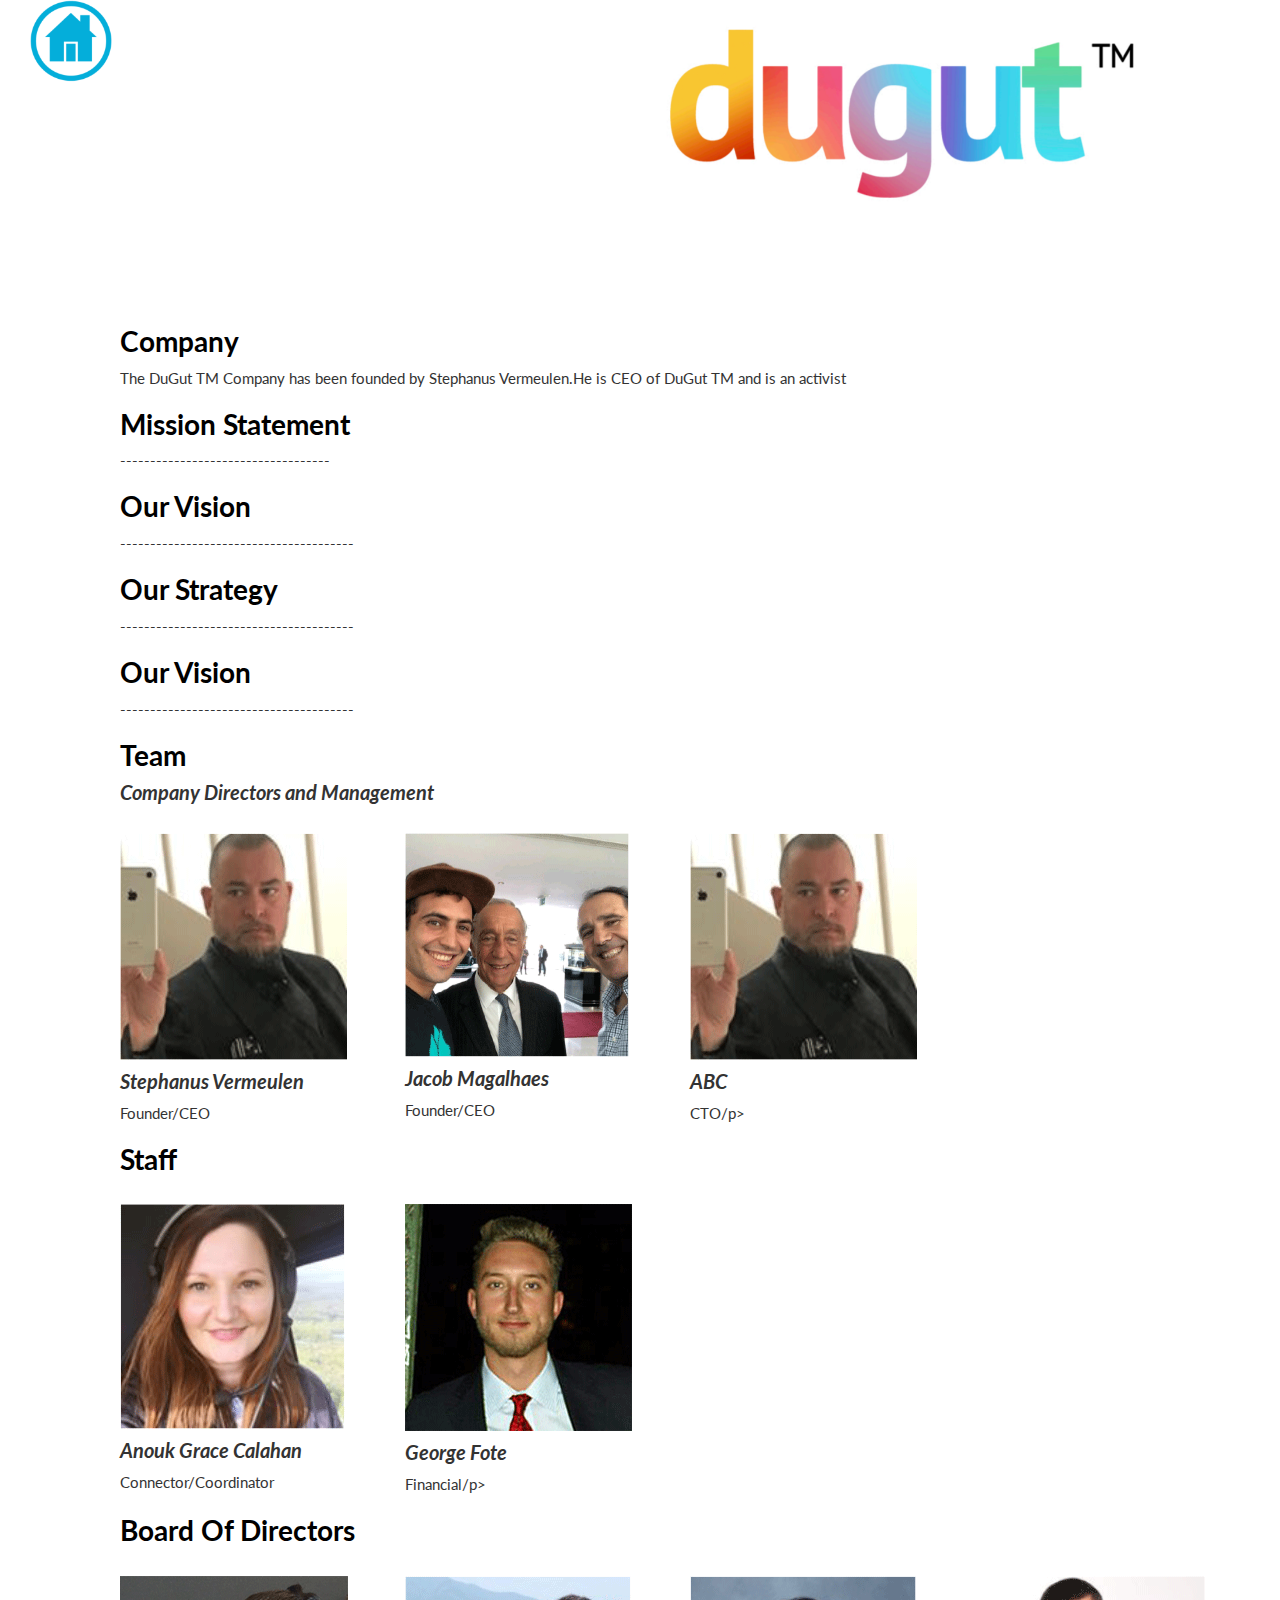
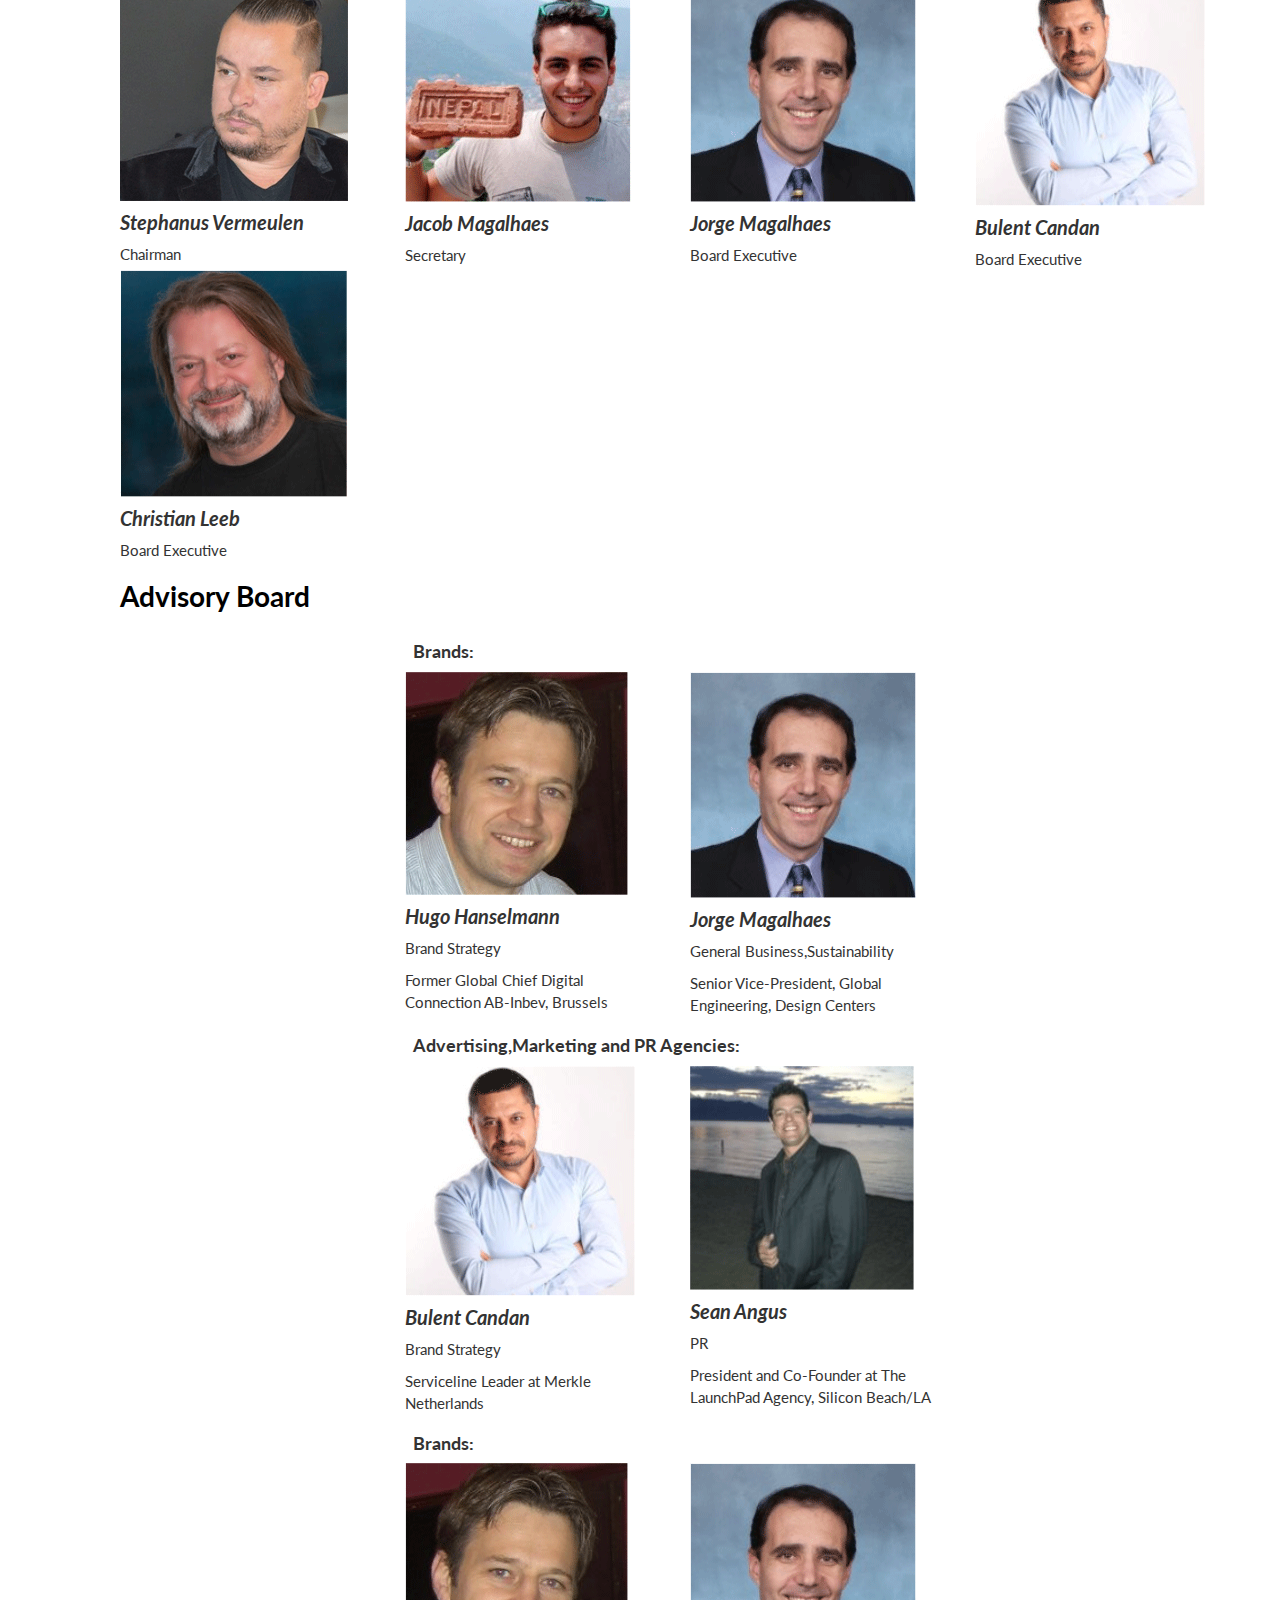
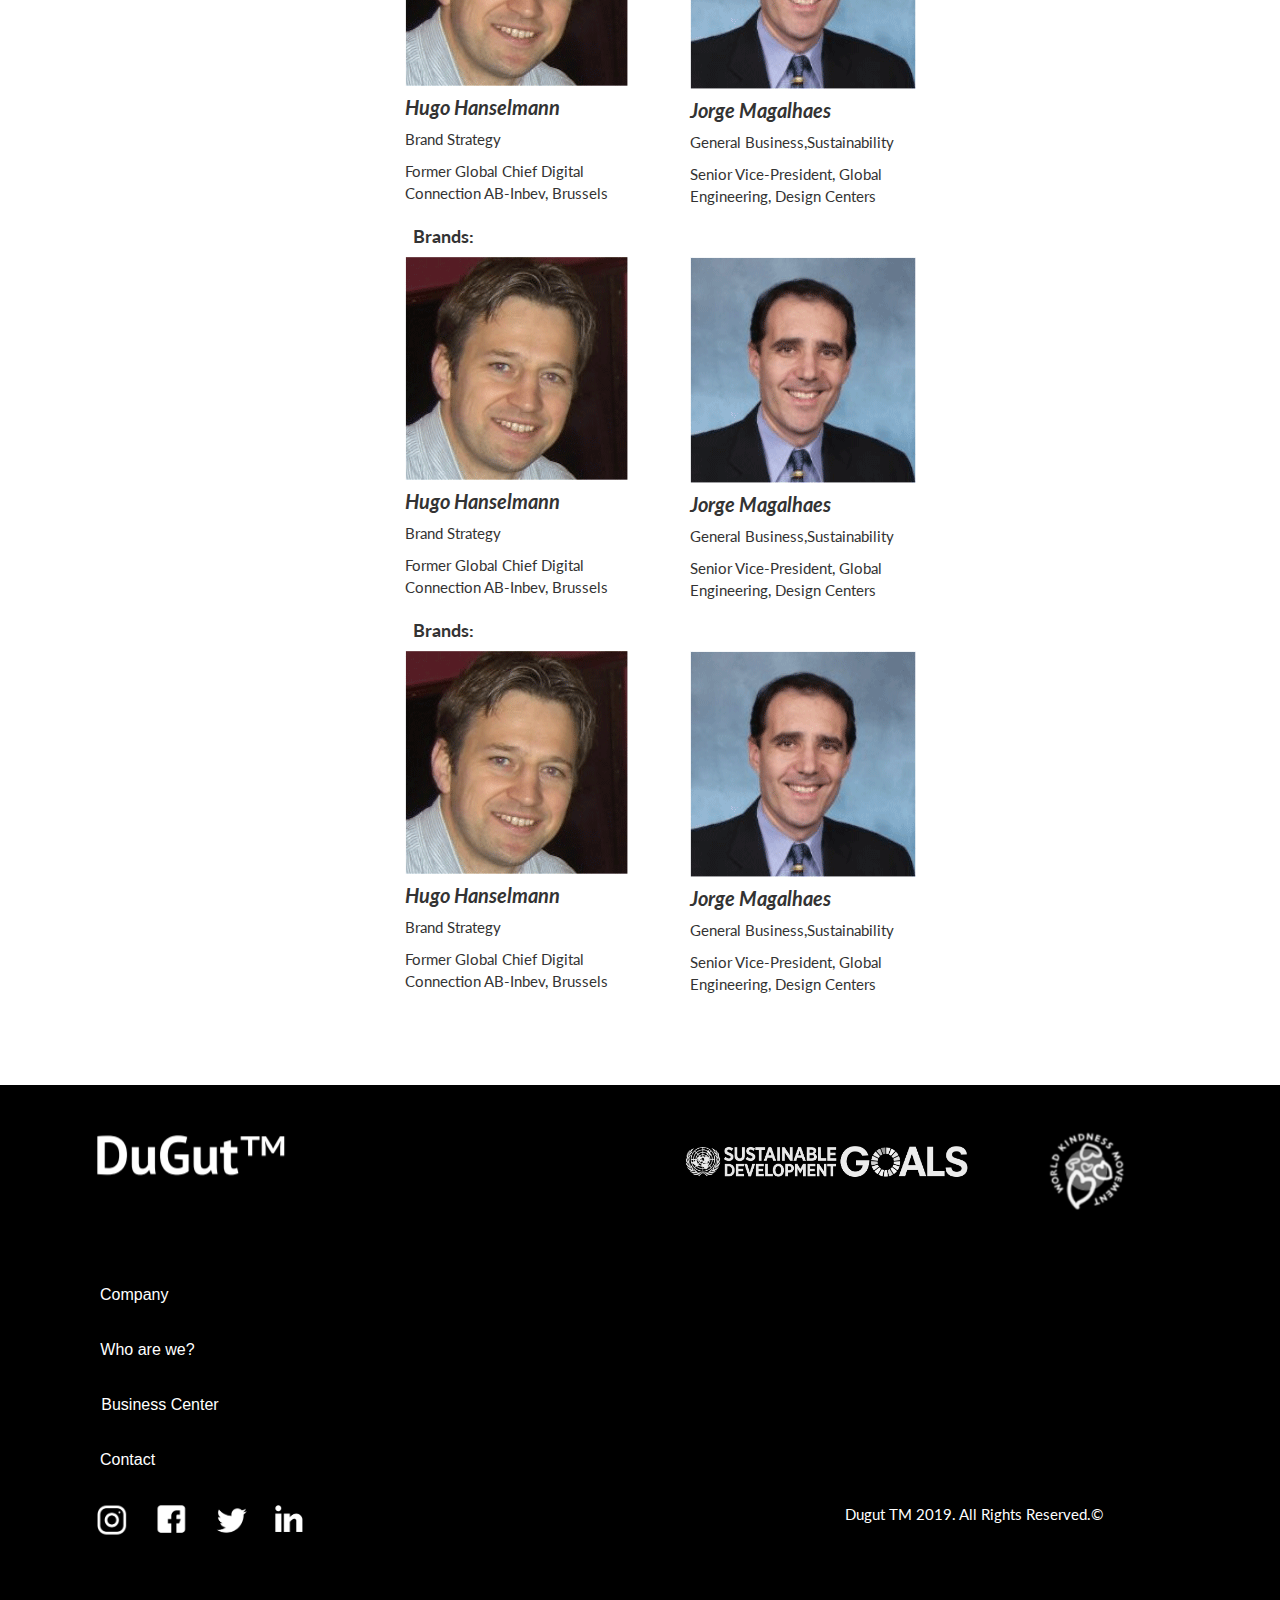
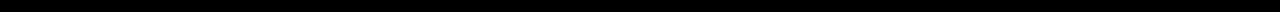
==== company.html @ 5623ac5b "company page" ====
<!DOCTYPE html>
<html lang="en">

<head>

    <meta charset="utf-8">
    <meta http-equiv="X-UA-Compatible" content="IE=edge">
    <meta name="viewport" content="width=device-width, initial-scale=1">
    <meta name="description" content="">
    <meta name="author" content="">

    <title>4 good</title>

    <!-- Bootstrap Core CSS -->
    <link href="css/bootstrap.min.css" rel="stylesheet">
    <link href="css/font-awesome.min.css" rel="stylesheet" type="text/css">

    <link href="css/material-design-iconic-font.min.css" rel="stylesheet" type="text/css">
    <link href="css/material-design-iconic-font.css" rel="stylesheet" type="text/css">

    <link href="https://fonts.googleapis.com/css?family=Lato:400,700" rel="stylesheet">

    <link href="css/humberMenu.css" rel="stylesheet" type="text/css">








</head>




<!-- ------------------header-------------->

<body>

    <header>
        <div class="container-fluid">
            <div class="col-md-3">
                <img src="images/Home button.png" class="img-responsive imgadjdownload" style=" width: 29%;
                        " alt="">

            </div>
            <div class="col-md-3"></div>
            <div class="col-md-5">

                <img src="images/LOGO copy.png" class="img-responsive" alt="">

            </div>

        </div>

    </header>
    <div class="clear"></div>
    <section id='sectiondownload'>
        <div class="container">
            <div class="col-md-12">
                <h1>Company</h1>
                <p>The DuGut TM Company has been founded by Stephanus Vermeulen.He is CEO of DuGut TM and is an activist
                </p>
                <h1>Mission Statement</h1>
                <p>-----------------------------------</p>

                <h1>Our Vision</h1>
                <p>---------------------------------------</p>
                <h1>Our Strategy</h1>
                <p>---------------------------------------</p>
                <h1>Our Vision</h1>
                <p>---------------------------------------</p>

                <h1>Team</h1>
                <h5><b>Company Directors and Management</b></h5>
                <br>
                <div class="row">
                        <div class="col-md-3">

                                <img src='images/1002_0016_Stephanus-Vermeulen.png'><br>
                                <h5><b>Stephanus Vermeulen</b></h5>
                                <p>Founder/CEO</p>
                            </div>
                            <div class="col-md-3">
            
                                <img src='images/1002_0015_Jacob-Magalhaes.png'><br>
                                <h5><b>Jacob Magalhaes</b></h5>
                                <p>Founder/CEO</p>
                            </div>
                            <div class="col-md-3">
            
                                <img src='images/1002_0016_Stephanus-Vermeulen.png'><br>
                                <h5><b>ABC</b></h5>
                                <p>CTO/p>
                            </div>
                </div>
             

<div class="clearfix"></div>
                <h1>Staff</h1>
               
                <br>
                <div class="row">

                        <div class="col-md-3">

                                <img src='images/1002_0014_Anouk-Grace-Calahan.png'><br>
                                <h5><b>Anouk Grace Calahan</b></h5>
                                <p>Connector/Coordinator</p>
                            </div>
                            <div class="col-md-3">
            
                                <img src='images/1002_0013_George-Fote.png'><br>
                                <h5><b>George Fote</b></h5>
                                <p>Financial/p>
                            </div>
                </div>
              
              

<div class="clearfix"></div>
                <h1>Board Of Directors</h1>
               
                <br>
                <div class="row">
                        <div class="col-md-3">

                                <img src='images/1002_0012_Stephanus-Vermeulen-2.png'><br>
                                <h5><b>Stephanus Vermeulen</b></h5>
                                <p>Chairman</p>
                            </div>
                            <div class="col-md-3">
            
                                <img src='images/1002_0011_Jacob-Magalhaes-2.png'><br>
                                <h5><b>Jacob Magalhaes</b></h5>
                                <p>Secretary</p>
                            </div>
                            <div class="col-md-3">
            
                                    <img src='images/1002_0010_Jorge-Magalhaes.png'><br>
                                    <h5><b>Jorge Magalhaes</b></h5>
                                    <p>Board Executive</p>
                                </div>
                                <div class="col-md-3">
            
                                        <img src='images/1002_0009_Bulent-Candan.png'><br>
                                        <h5><b>Bulent Candan</b></h5>
                                        <p>Board Executive</p>
                                    </div>
                                    <div class="col-md-3">
            
                                            <img src='images/1002_0008_Christian-Leeb.png'><br>
                                            <h5><b>Christian Leeb</b></h5>
                                            <p>Board Executive</p>
                                        </div>
                                       
                </div>
               
                <div class="clearfix"></div>

           <h1>Advisory Board</h1>
           <div class="row">
                <h3 class="advisoryH3"><b>Brands:</b></h3>
                <div class="col-md-3"></div>
                
                <div class="col-md-3">
                        
                    <img src='images/1002_0007_Hugo-Hanselmann.png'>
                    <h5><b>Hugo Hanselmann</b></h5>
                    <p>Brand Strategy</p>
                    <p>Former Global Chief
                        Digital Connection
                        AB-Inbev, Brussels
                    </p>
                </div> 
                <div class="col-md-3">
                    
                    <img src='images/1002_0010_Jorge-Magalhaes.png'>
                    <h5><b>Jorge Magalhaes</b></h5>
                    <p>General Business,Sustainability</p>
                    <p>Senior Vice-President,
                        Global Engineering,
                        Design Centers
                    </p>
                </div>
           </div>
           <div class="clearfix"></div>

           <div class="row">
                <h3 class="advisoryH3"><b>Advertising,Marketing and PR Agencies:</b></h3>
                <div class="col-md-3"></div>
                
                <div class="col-md-3">
                        
                    <img src='images/1002_0009_Bulent-Candan.png'>
                    <h5><b>Bulent Candan</b></h5>
                    <p>Brand Strategy</p>
                    <p>Serviceline Leader
                        at Merkle Netherlands
                    </p>
                </div> 
                <div class="col-md-3">
                    
                    <img src='images/1002_0006_Sean-Angus.png'>
                    <h5><b>Sean Angus</b></h5>
                    <p>PR</p>
                    <p>President and Co-Founder at The
                        LaunchPad Agency,
                        Silicon Beach/LA
                    </p>
                </div>
           </div>
           <div class="clearfix"></div>

           <div class="row">
                <h3 class="advisoryH3"><b>Brands:</b></h3>
                <div class="col-md-3"></div>
                
                <div class="col-md-3">
                        
                    <img src='images/1002_0007_Hugo-Hanselmann.png'>
                    <h5><b>Hugo Hanselmann</b></h5>
                    <p>Brand Strategy</p>
                    <p>Former Global Chief
                        Digital Connection
                        AB-Inbev, Brussels
                    </p>
                </div> 
                <div class="col-md-3">
                    
                    <img src='images/1002_0010_Jorge-Magalhaes.png'>
                    <h5><b>Jorge Magalhaes</b></h5>
                    <p>General Business,Sustainability</p>
                    <p>Senior Vice-President,
                        Global Engineering,
                        Design Centers
                    </p>
                </div>
           </div>
           <div class="clearfix"></div>

           <div class="row">
                <h3 class="advisoryH3"><b>Brands:</b></h3>
                <div class="col-md-3"></div>
                
                <div class="col-md-3">
                        
                    <img src='images/1002_0007_Hugo-Hanselmann.png'>
                    <h5><b>Hugo Hanselmann</b></h5>
                    <p>Brand Strategy</p>
                    <p>Former Global Chief
                        Digital Connection
                        AB-Inbev, Brussels
                    </p>
                </div> 
                <div class="col-md-3">
                    
                    <img src='images/1002_0010_Jorge-Magalhaes.png'>
                    <h5><b>Jorge Magalhaes</b></h5>
                    <p>General Business,Sustainability</p>
                    <p>Senior Vice-President,
                        Global Engineering,
                        Design Centers
                    </p>
                </div>
           </div>
           <div class="clearfix"></div>

           <div class="row">
                <h3 class="advisoryH3"><b>Brands:</b></h3>
                <div class="col-md-3"></div>
                
                <div class="col-md-3">
                        
                    <img src='images/1002_0007_Hugo-Hanselmann.png'>
                    <h5><b>Hugo Hanselmann</b></h5>
                    <p>Brand Strategy</p>
                    <p>Former Global Chief
                        Digital Connection
                        AB-Inbev, Brussels
                    </p>
                </div> 
                <div class="col-md-3">
                    
                    <img src='images/1002_0010_Jorge-Magalhaes.png'>
                    <h5><b>Jorge Magalhaes</b></h5>
                    <p>General Business,Sustainability</p>
                    <p>Senior Vice-President,
                        Global Engineering,
                        Design Centers
                    </p>
                </div>
           </div>
            </div>


        </div>

    </section>


    <footer class="footer">
        <div class="container">
            <div class='col-md-6'><img id="img" src="images/footerlogo.PNG" class="img-responsive" alt=""></div>
            <div class="col-md-4">
                <div class="social-media">
                    <a id="a" href="https://www.un.org/sustainabledevelopment/sustainable-development-goals/" title=""
                        target="_blank">
                        <img id="img" src="images/UN LOGO.png" class="img-responsive center-block" alt="">
                    </a>

                </div>
            </div>
            <div class='col-md-2'>
                <div class="social-media" style="    width: 74%;">
                    <a id="a" href="https://worldkindnessusa.org/" title="" target="_blank">

                        <img id="img" src="images/smallunlogo.PNG" class="img-responsive center-block" alt="">
                    </a>
                </div>

            </div>


        </div>
        <div class="container" style="padding-top: 53px;">
            <div class="col-md-6">
                <div class="social-media" style="padding-right: 57%;">
                    <!-- Footer Links -->
                    <div class="container-fluid text-center text-md-left">

                        <!-- Grid row -->
                        <div class="row">

                            <!-- Grid column -->


                            <!-- Grid column -->
                            <div class="col-md-3 mb-md-0 mb-3">

                                <!-- Links -->

                                <ul class="list-unstyled">
                                    <li>
                                        <a href="company.html">Company</a>
                                    </li>
                                    <li>
                                        <a href="team" style="width: 95px;">Who are we?</a>
                                    </li>
                                    <li>
                                        <a href="buisnesscenter" style="width: 120px;
            ">Business Center</a>
                                    </li>
                                    <li>
                                        <a href="contact">Contact</a>
                                    </li>
                                </ul>

                            </div>
                            <!-- Grid column -->

                            <!-- Grid column -->

                            <!-- Grid column -->

                        </div>
                        <!-- Grid row -->

                    </div>
                    <!-- Footer Links -->

                    <ul class="list-inline center-block text-center">

                        <li>
                            <a id="a" href="https://www.instagram.com/dugutapp/" title="" target="_blank">
                                <img id="img" src="images/Instagram.png" class="img-responsive center-block" alt="">
                            </a>
                        </li>
                        <li>
                            <a id="a" href="https://www.facebook.com/du.gut.100" title="" target="_blank">
                                <img id="img" src="images/Facebook.png" class="img-responsive center-block" alt="">
                            </a>
                        </li>
                        <li>
                            <a id="a" href="#" title="" target="_blank">
                                <img id="img" src="images/Twitter.png" class="img-responsive center-block" alt="">
                            </a>
                        </li>
                        <li>
                            <a id="a" href="#" title="" target="_blank">
                                <img id="img" src="images/Linked In.png" class="img-responsive center-block" alt="">
                            </a>
                        </li>

                    </ul>
                </div>
            </div>
            <div class="col-md-2"></div>
            <div class="col-md-4">
                <div style="padding-right: 6%;padding-top: 231px;">
                    <p>Dugut TM 2019. All Rights Reserved.©</p>

                </div>

            </div>
        </div>

    </footer>
</body>


</html>
---- css/material-design-iconic-font.min.css ----
@font-face{font-family:Material-Design-Iconic-Font;src:url(../fonts/Material-Design-Iconic-Font.woff2?v=2.2.0) format('woff2'),url(../fonts/Material-Design-Iconic-Font.woff?v=2.2.0) format('woff'),url(../fonts/Material-Design-Iconic-Font.ttf?v=2.2.0) format('truetype')}.zmdi{display:inline-block;font:normal normal normal 14px/1 'Material-Design-Iconic-Font';font-size:inherit;text-rendering:auto;-webkit-font-smoothing:antialiased;-moz-osx-font-smoothing:grayscale}.zmdi-hc-lg{font-size:1.33333333em;line-height:.75em;vertical-align:-15%}.zmdi-hc-2x{font-size:2em}.zmdi-hc-3x{font-size:3em}.zmdi-hc-4x{font-size:4em}.zmdi-hc-5x{font-size:5em}.zmdi-hc-fw{width:1.28571429em;text-align:center}.zmdi-hc-ul{padding-left:0;margin-left:2.14285714em;list-style-type:none}.zmdi-hc-ul>li{position:relative}.zmdi-hc-li{position:absolute;left:-2.14285714em;width:2.14285714em;top:.14285714em;text-align:center}.zmdi-hc-li.zmdi-hc-lg{left:-1.85714286em}.zmdi-hc-border{padding:.1em .25em;border:solid .1em #9e9e9e;border-radius:2px}.zmdi-hc-border-circle{padding:.1em .25em;border:solid .1em #9e9e9e;border-radius:50%}.zmdi.pull-left{float:left;margin-right:.15em}.zmdi.pull-right{float:right;margin-left:.15em}.zmdi-hc-spin{-webkit-animation:zmdi-spin 1.5s infinite linear;animation:zmdi-spin 1.5s infinite linear}.zmdi-hc-spin-reverse{-webkit-animation:zmdi-spin-reverse 1.5s infinite linear;animation:zmdi-spin-reverse 1.5s infinite linear}@-webkit-keyframes zmdi-spin{0%{-webkit-transform:rotate(0deg);transform:rotate(0deg)}100%{-webkit-transform:rotate(359deg);transform:rotate(359deg)}}@keyframes zmdi-spin{0%{-webkit-transform:rotate(0deg);transform:rotate(0deg)}100%{-webkit-transform:rotate(359deg);transform:rotate(359deg)}}@-webkit-keyframes zmdi-spin-reverse{0%{-webkit-transform:rotate(0deg);transform:rotate(0deg)}100%{-webkit-transform:rotate(-359deg);transform:rotate(-359deg)}}@keyframes zmdi-spin-reverse{0%{-webkit-transform:rotate(0deg);transform:rotate(0deg)}100%{-webkit-transform:rotate(-359deg);transform:rotate(-359deg)}}.zmdi-hc-rotate-90{-webkit-transform:rotate(90deg);-ms-transform:rotate(90deg);transform:rotate(90deg)}.zmdi-hc-rotate-180{-webkit-transform:rotate(180deg);-ms-transform:rotate(180deg);transform:rotate(180deg)}.zmdi-hc-rotate-270{-webkit-transform:rotate(270deg);-ms-transform:rotate(270deg);transform:rotate(270deg)}.zmdi-hc-flip-horizontal{-webkit-transform:scale(-1,1);-ms-transform:scale(-1,1);transform:scale(-1,1)}.zmdi-hc-flip-vertical{-webkit-transform:scale(1,-1);-ms-transform:scale(1,-1);transform:scale(1,-1)}.zmdi-hc-stack{position:relative;display:inline-block;width:2em;height:2em;line-height:2em;vertical-align:middle}.zmdi-hc-stack-1x,.zmdi-hc-stack-2x{position:absolute;left:0;width:100%;text-align:center}.zmdi-hc-stack-1x{line-height:inherit}.zmdi-hc-stack-2x{font-size:2em}.zmdi-hc-inverse{color:#fff}.zmdi-3d-rotation:before{content:'\f101'}.zmdi-airplane-off:before{content:'\f102'}.zmdi-airplane:before{content:'\f103'}.zmdi-album:before{content:'\f104'}.zmdi-archive:before{content:'\f105'}.zmdi-assignment-account:before{content:'\f106'}.zmdi-assignment-alert:before{content:'\f107'}.zmdi-assignment-check:before{content:'\f108'}.zmdi-assignment-o:before{content:'\f109'}.zmdi-assignment-return:before{content:'\f10a'}.zmdi-assignment-returned:before{content:'\f10b'}.zmdi-assignment:before{content:'\f10c'}.zmdi-attachment-alt:before{content:'\f10d'}.zmdi-attachment:before{content:'\f10e'}.zmdi-audio:before{content:'\f10f'}.zmdi-badge-check:before{content:'\f110'}.zmdi-balance-wallet:before{content:'\f111'}.zmdi-balance:before{content:'\f112'}.zmdi-battery-alert:before{content:'\f113'}.zmdi-battery-flash:before{content:'\f114'}.zmdi-battery-unknown:before{content:'\f115'}.zmdi-battery:before{content:'\f116'}.zmdi-bike:before{content:'\f117'}.zmdi-block-alt:before{content:'\f118'}.zmdi-block:before{content:'\f119'}.zmdi-boat:before{content:'\f11a'}.zmdi-book-image:before{content:'\f11b'}.zmdi-book:before{content:'\f11c'}.zmdi-bookmark-outline:before{content:'\f11d'}.zmdi-bookmark:before{content:'\f11e'}.zmdi-brush:before{content:'\f11f'}.zmdi-bug:before{content:'\f120'}.zmdi-bus:before{content:'\f121'}.zmdi-cake:before{content:'\f122'}.zmdi-car-taxi:before{content:'\f123'}.zmdi-car-wash:before{content:'\f124'}.zmdi-car:before{content:'\f125'}.zmdi-card-giftcard:before{content:'\f126'}.zmdi-card-membership:before{content:'\f127'}.zmdi-card-travel:before{content:'\f128'}.zmdi-card:before{content:'\f129'}.zmdi-case-check:before{content:'\f12a'}.zmdi-case-download:before{content:'\f12b'}.zmdi-case-play:before{content:'\f12c'}.zmdi-case:before{content:'\f12d'}.zmdi-cast-connected:before{content:'\f12e'}.zmdi-cast:before{content:'\f12f'}.zmdi-chart-donut:before{content:'\f130'}.zmdi-chart:before{content:'\f131'}.zmdi-city-alt:before{content:'\f132'}.zmdi-city:before{content:'\f133'}.zmdi-close-circle-o:before{content:'\f134'}.zmdi-close-circle:before{content:'\f135'}.zmdi-close:before{content:'\f136'}.zmdi-cocktail:before{content:'\f137'}.zmdi-code-setting:before{content:'\f138'}.zmdi-code-smartphone:before{content:'\f139'}.zmdi-code:before{content:'\f13a'}.zmdi-coffee:before{content:'\f13b'}.zmdi-collection-bookmark:before{content:'\f13c'}.zmdi-collection-case-play:before{content:'\f13d'}.zmdi-collection-folder-image:before{content:'\f13e'}.zmdi-collection-image-o:before{content:'\f13f'}.zmdi-collection-image:before{content:'\f140'}.zmdi-collection-item-1:before{content:'\f141'}.zmdi-collection-item-2:before{content:'\f142'}.zmdi-collection-item-3:before{content:'\f143'}.zmdi-collection-item-4:before{content:'\f144'}.zmdi-collection-item-5:before{content:'\f145'}.zmdi-collection-item-6:before{content:'\f146'}.zmdi-collection-item-7:before{content:'\f147'}.zmdi-collection-item-8:before{content:'\f148'}.zmdi-collection-item-9-plus:before{content:'\f149'}.zmdi-collection-item-9:before{content:'\f14a'}.zmdi-collection-item:before{content:'\f14b'}.zmdi-collection-music:before{content:'\f14c'}.zmdi-collection-pdf:before{content:'\f14d'}.zmdi-collection-plus:before{content:'\f14e'}.zmdi-collection-speaker:before{content:'\f14f'}.zmdi-collection-text:before{content:'\f150'}.zmdi-collection-video:before{content:'\f151'}.zmdi-compass:before{content:'\f152'}.zmdi-cutlery:before{content:'\f153'}.zmdi-delete:before{content:'\f154'}.zmdi-dialpad:before{content:'\f155'}.zmdi-dns:before{content:'\f156'}.zmdi-drink:before{content:'\f157'}.zmdi-edit:before{content:'\f158'}.zmdi-email-open:before{content:'\f159'}.zmdi-email:before{content:'\f15a'}.zmdi-eye-off:before{content:'\f15b'}.zmdi-eye:before{content:'\f15c'}.zmdi-eyedropper:before{content:'\f15d'}.zmdi-favorite-outline:before{content:'\f15e'}.zmdi-favorite:before{content:'\f15f'}.zmdi-filter-list:before{content:'\f160'}.zmdi-fire:before{content:'\f161'}.zmdi-flag:before{content:'\f162'}.zmdi-flare:before{content:'\f163'}.zmdi-flash-auto:before{content:'\f164'}.zmdi-flash-off:before{content:'\f165'}.zmdi-flash:before{content:'\f166'}.zmdi-flip:before{content:'\f167'}.zmdi-flower-alt:before{content:'\f168'}.zmdi-flower:before{content:'\f169'}.zmdi-font:before{content:'\f16a'}.zmdi-fullscreen-alt:before{content:'\f16b'}.zmdi-fullscreen-exit:before{content:'\f16c'}.zmdi-fullscreen:before{content:'\f16d'}.zmdi-functions:before{content:'\f16e'}.zmdi-gas-station:before{content:'\f16f'}.zmdi-gesture:before{content:'\f170'}.zmdi-globe-alt:before{content:'\f171'}.zmdi-globe-lock:before{content:'\f172'}.zmdi-globe:before{content:'\f173'}.zmdi-graduation-cap:before{content:'\f174'}.zmdi-home:before{content:'\f175'}.zmdi-hospital-alt:before{content:'\f176'}.zmdi-hospital:before{content:'\f177'}.zmdi-hotel:before{content:'\f178'}.zmdi-hourglass-alt:before{content:'\f179'}.zmdi-hourglass-outline:before{content:'\f17a'}.zmdi-hourglass:before{content:'\f17b'}.zmdi-http:before{content:'\f17c'}.zmdi-image-alt:before{content:'\f17d'}.zmdi-image-o:before{content:'\f17e'}.zmdi-image:before{content:'\f17f'}.zmdi-inbox:before{content:'\f180'}.zmdi-invert-colors-off:before{content:'\f181'}.zmdi-invert-colors:before{content:'\f182'}.zmdi-key:before{content:'\f183'}.zmdi-label-alt-outline:before{content:'\f184'}.zmdi-label-alt:before{content:'\f185'}.zmdi-label-heart:before{content:'\f186'}.zmdi-label:before{content:'\f187'}.zmdi-labels:before{content:'\f188'}.zmdi-lamp:before{content:'\f189'}.zmdi-landscape:before{content:'\f18a'}.zmdi-layers-off:before{content:'\f18b'}.zmdi-layers:before{content:'\f18c'}.zmdi-library:before{content:'\f18d'}.zmdi-link:before{content:'\f18e'}.zmdi-lock-open:before{content:'\f18f'}.zmdi-lock-outline:before{content:'\f190'}.zmdi-lock:before{content:'\f191'}.zmdi-mail-reply-all:before{content:'\f192'}.zmdi-mail-reply:before{content:'\f193'}.zmdi-mail-send:before{content:'\f194'}.zmdi-mall:before{content:'\f195'}.zmdi-map:before{content:'\f196'}.zmdi-menu:before{content:'\f197'}.zmdi-money-box:before{content:'\f198'}.zmdi-money-off:before{content:'\f199'}.zmdi-money:before{content:'\f19a'}.zmdi-more-vert:before{content:'\f19b'}.zmdi-more:before{content:'\f19c'}.zmdi-movie-alt:before{content:'\f19d'}.zmdi-movie:before{content:'\f19e'}.zmdi-nature-people:before{content:'\f19f'}.zmdi-nature:before{content:'\f1a0'}.zmdi-navigation:before{content:'\f1a1'}.zmdi-open-in-browser:before{content:'\f1a2'}.zmdi-open-in-new:before{content:'\f1a3'}.zmdi-palette:before{content:'\f1a4'}.zmdi-parking:before{content:'\f1a5'}.zmdi-pin-account:before{content:'\f1a6'}.zmdi-pin-assistant:before{content:'\f1a7'}.zmdi-pin-drop:before{content:'\f1a8'}.zmdi-pin-help:before{content:'\f1a9'}.zmdi-pin-off:before{content:'\f1aa'}.zmdi-pin:before{content:'\f1ab'}.zmdi-pizza:before{content:'\f1ac'}.zmdi-plaster:before{content:'\f1ad'}.zmdi-power-setting:before{content:'\f1ae'}.zmdi-power:before{content:'\f1af'}.zmdi-print:before{content:'\f1b0'}.zmdi-puzzle-piece:before{content:'\f1b1'}.zmdi-quote:before{content:'\f1b2'}.zmdi-railway:before{content:'\f1b3'}.zmdi-receipt:before{content:'\f1b4'}.zmdi-refresh-alt:before{content:'\f1b5'}.zmdi-refresh-sync-alert:before{content:'\f1b6'}.zmdi-refresh-sync-off:before{content:'\f1b7'}.zmdi-refresh-sync:before{content:'\f1b8'}.zmdi-refresh:before{content:'\f1b9'}.zmdi-roller:before{content:'\f1ba'}.zmdi-ruler:before{content:'\f1bb'}.zmdi-scissors:before{content:'\f1bc'}.zmdi-screen-rotation-lock:before{content:'\f1bd'}.zmdi-screen-rotation:before{content:'\f1be'}.zmdi-search-for:before{content:'\f1bf'}.zmdi-search-in-file:before{content:'\f1c0'}.zmdi-search-in-page:before{content:'\f1c1'}.zmdi-search-replace:before{content:'\f1c2'}.zmdi-search:before{content:'\f1c3'}.zmdi-seat:before{content:'\f1c4'}.zmdi-settings-square:before{content:'\f1c5'}.zmdi-settings:before{content:'\f1c6'}.zmdi-shield-check:before{content:'\f1c7'}.zmdi-shield-security:before{content:'\f1c8'}.zmdi-shopping-basket:before{content:'\f1c9'}.zmdi-shopping-cart-plus:before{content:'\f1ca'}.zmdi-shopping-cart:before{content:'\f1cb'}.zmdi-sign-in:before{content:'\f1cc'}.zmdi-sort-amount-asc:before{content:'\f1cd'}.zmdi-sort-amount-desc:before{content:'\f1ce'}.zmdi-sort-asc:before{content:'\f1cf'}.zmdi-sort-desc:before{content:'\f1d0'}.zmdi-spellcheck:before{content:'\f1d1'}.zmdi-storage:before{content:'\f1d2'}.zmdi-store-24:before{content:'\f1d3'}.zmdi-store:before{content:'\f1d4'}.zmdi-subway:before{content:'\f1d5'}.zmdi-sun:before{content:'\f1d6'}.zmdi-tab-unselected:before{content:'\f1d7'}.zmdi-tab:before{content:'\f1d8'}.zmdi-tag-close:before{content:'\f1d9'}.zmdi-tag-more:before{content:'\f1da'}.zmdi-tag:before{content:'\f1db'}.zmdi-thumb-down:before{content:'\f1dc'}.zmdi-thumb-up-down:before{content:'\f1dd'}.zmdi-thumb-up:before{content:'\f1de'}.zmdi-ticket-star:before{content:'\f1df'}.zmdi-toll:before{content:'\f1e0'}.zmdi-toys:before{content:'\f1e1'}.zmdi-traffic:before{content:'\f1e2'}.zmdi-translate:before{content:'\f1e3'}.zmdi-triangle-down:before{content:'\f1e4'}.zmdi-triangle-up:before{content:'\f1e5'}.zmdi-truck:before{content:'\f1e6'}.zmdi-turning-sign:before{content:'\f1e7'}.zmdi-wallpaper:before{content:'\f1e8'}.zmdi-washing-machine:before{content:'\f1e9'}.zmdi-window-maximize:before{content:'\f1ea'}.zmdi-window-minimize:before{content:'\f1eb'}.zmdi-window-restore:before{content:'\f1ec'}.zmdi-wrench:before{content:'\f1ed'}.zmdi-zoom-in:before{content:'\f1ee'}.zmdi-zoom-out:before{content:'\f1ef'}.zmdi-alert-circle-o:before{content:'\f1f0'}.zmdi-alert-circle:before{content:'\f1f1'}.zmdi-alert-octagon:before{content:'\f1f2'}.zmdi-alert-polygon:before{content:'\f1f3'}.zmdi-alert-triangle:before{content:'\f1f4'}.zmdi-help-outline:before{content:'\f1f5'}.zmdi-help:before{content:'\f1f6'}.zmdi-info-outline:before{content:'\f1f7'}.zmdi-info:before{content:'\f1f8'}.zmdi-notifications-active:before{content:'\f1f9'}.zmdi-notifications-add:before{content:'\f1fa'}.zmdi-notifications-none:before{content:'\f1fb'}.zmdi-notifications-off:before{content:'\f1fc'}.zmdi-notifications-paused:before{content:'\f1fd'}.zmdi-notifications:before{content:'\f1fe'}.zmdi-account-add:before{content:'\f1ff'}.zmdi-account-box-mail:before{content:'\f200'}.zmdi-account-box-o:before{content:'\f201'}.zmdi-account-box-phone:before{content:'\f202'}.zmdi-account-box:before{content:'\f203'}.zmdi-account-calendar:before{content:'\f204'}.zmdi-account-circle:before{content:'\f205'}.zmdi-account-o:before{content:'\f206'}.zmdi-account:before{content:'\f207'}.zmdi-accounts-add:before{content:'\f208'}.zmdi-accounts-alt:before{content:'\f209'}.zmdi-accounts-list-alt:before{content:'\f20a'}.zmdi-accounts-list:before{content:'\f20b'}.zmdi-accounts-outline:before{content:'\f20c'}.zmdi-accounts:before{content:'\f20d'}.zmdi-face:before{content:'\f20e'}.zmdi-female:before{content:'\f20f'}.zmdi-male-alt:before{content:'\f210'}.zmdi-male-female:before{content:'\f211'}.zmdi-male:before{content:'\f212'}.zmdi-mood-bad:before{content:'\f213'}.zmdi-mood:before{content:'\f214'}.zmdi-run:before{content:'\f215'}.zmdi-walk:before{content:'\f216'}.zmdi-cloud-box:before{content:'\f217'}.zmdi-cloud-circle:before{content:'\f218'}.zmdi-cloud-done:before{content:'\f219'}.zmdi-cloud-download:before{content:'\f21a'}.zmdi-cloud-off:before{content:'\f21b'}.zmdi-cloud-outline-alt:before{content:'\f21c'}.zmdi-cloud-outline:before{content:'\f21d'}.zmdi-cloud-upload:before{content:'\f21e'}.zmdi-cloud:before{content:'\f21f'}.zmdi-download:before{content:'\f220'}.zmdi-file-plus:before{content:'\f221'}.zmdi-file-text:before{content:'\f222'}.zmdi-file:before{content:'\f223'}.zmdi-folder-outline:before{content:'\f224'}.zmdi-folder-person:before{content:'\f225'}.zmdi-folder-star-alt:before{content:'\f226'}.zmdi-folder-star:before{content:'\f227'}.zmdi-folder:before{content:'\f228'}.zmdi-gif:before{content:'\f229'}.zmdi-upload:before{content:'\f22a'}.zmdi-border-all:before{content:'\f22b'}.zmdi-border-bottom:before{content:'\f22c'}.zmdi-border-clear:before{content:'\f22d'}.zmdi-border-color:before{content:'\f22e'}.zmdi-border-horizontal:before{content:'\f22f'}.zmdi-border-inner:before{content:'\f230'}.zmdi-border-left:before{content:'\f231'}.zmdi-border-outer:before{content:'\f232'}.zmdi-border-right:before{content:'\f233'}.zmdi-border-style:before{content:'\f234'}.zmdi-border-top:before{content:'\f235'}.zmdi-border-vertical:before{content:'\f236'}.zmdi-copy:before{content:'\f237'}.zmdi-crop:before{content:'\f238'}.zmdi-format-align-center:before{content:'\f239'}.zmdi-format-align-justify:before{content:'\f23a'}.zmdi-format-align-left:before{content:'\f23b'}.zmdi-format-align-right:before{content:'\f23c'}.zmdi-format-bold:before{content:'\f23d'}.zmdi-format-clear-all:before{content:'\f23e'}.zmdi-format-clear:before{content:'\f23f'}.zmdi-format-color-fill:before{content:'\f240'}.zmdi-format-color-reset:before{content:'\f241'}.zmdi-format-color-text:before{content:'\f242'}.zmdi-format-indent-decrease:before{content:'\f243'}.zmdi-format-indent-increase:before{content:'\f244'}.zmdi-format-italic:before{content:'\f245'}.zmdi-format-line-spacing:before{content:'\f246'}.zmdi-format-list-bulleted:before{content:'\f247'}.zmdi-format-list-numbered:before{content:'\f248'}.zmdi-format-ltr:before{content:'\f249'}.zmdi-format-rtl:before{content:'\f24a'}.zmdi-format-size:before{content:'\f24b'}.zmdi-format-strikethrough-s:before{content:'\f24c'}.zmdi-format-strikethrough:before{content:'\f24d'}.zmdi-format-subject:before{content:'\f24e'}.zmdi-format-underlined:before{content:'\f24f'}.zmdi-format-valign-bottom:before{content:'\f250'}.zmdi-format-valign-center:before{content:'\f251'}.zmdi-format-valign-top:before{content:'\f252'}.zmdi-redo:before{content:'\f253'}.zmdi-select-all:before{content:'\f254'}.zmdi-space-bar:before{content:'\f255'}.zmdi-text-format:before{content:'\f256'}.zmdi-transform:before{content:'\f257'}.zmdi-undo:before{content:'\f258'}.zmdi-wrap-text:before{content:'\f259'}.zmdi-comment-alert:before{content:'\f25a'}.zmdi-comment-alt-text:before{content:'\f25b'}.zmdi-comment-alt:before{content:'\f25c'}.zmdi-comment-edit:before{content:'\f25d'}.zmdi-comment-image:before{content:'\f25e'}.zmdi-comment-list:before{content:'\f25f'}.zmdi-comment-more:before{content:'\f260'}.zmdi-comment-outline:before{content:'\f261'}.zmdi-comment-text-alt:before{content:'\f262'}.zmdi-comment-text:before{content:'\f263'}.zmdi-comment-video:before{content:'\f264'}.zmdi-comment:before{content:'\f265'}.zmdi-comments:before{content:'\f266'}.zmdi-check-all:before{content:'\f267'}.zmdi-check-circle-u:before{content:'\f268'}.zmdi-check-circle:before{content:'\f269'}.zmdi-check-square:before{content:'\f26a'}.zmdi-check:before{content:'\f26b'}.zmdi-circle-o:before{content:'\f26c'}.zmdi-circle:before{content:'\f26d'}.zmdi-dot-circle-alt:before{content:'\f26e'}.zmdi-dot-circle:before{content:'\f26f'}.zmdi-minus-circle-outline:before{content:'\f270'}.zmdi-minus-circle:before{content:'\f271'}.zmdi-minus-square:before{content:'\f272'}.zmdi-minus:before{content:'\f273'}.zmdi-plus-circle-o-duplicate:before{content:'\f274'}.zmdi-plus-circle-o:before{content:'\f275'}.zmdi-plus-circle:before{content:'\f276'}.zmdi-plus-square:before{content:'\f277'}.zmdi-plus:before{content:'\f278'}.zmdi-square-o:before{content:'\f279'}.zmdi-star-circle:before{content:'\f27a'}.zmdi-star-half:before{content:'\f27b'}.zmdi-star-outline:before{content:'\f27c'}.zmdi-star:before{content:'\f27d'}.zmdi-bluetooth-connected:before{content:'\f27e'}.zmdi-bluetooth-off:before{content:'\f27f'}.zmdi-bluetooth-search:before{content:'\f280'}.zmdi-bluetooth-setting:before{content:'\f281'}.zmdi-bluetooth:before{content:'\f282'}.zmdi-camera-add:before{content:'\f283'}.zmdi-camera-alt:before{content:'\f284'}.zmdi-camera-bw:before{content:'\f285'}.zmdi-camera-front:before{content:'\f286'}.zmdi-camera-mic:before{content:'\f287'}.zmdi-camera-party-mode:before{content:'\f288'}.zmdi-camera-rear:before{content:'\f289'}.zmdi-camera-roll:before{content:'\f28a'}.zmdi-camera-switch:before{content:'\f28b'}.zmdi-camera:before{content:'\f28c'}.zmdi-card-alert:before{content:'\f28d'}.zmdi-card-off:before{content:'\f28e'}.zmdi-card-sd:before{content:'\f28f'}.zmdi-card-sim:before{content:'\f290'}.zmdi-desktop-mac:before{content:'\f291'}.zmdi-desktop-windows:before{content:'\f292'}.zmdi-device-hub:before{content:'\f293'}.zmdi-devices-off:before{content:'\f294'}.zmdi-devices:before{content:'\f295'}.zmdi-dock:before{content:'\f296'}.zmdi-floppy:before{content:'\f297'}.zmdi-gamepad:before{content:'\f298'}.zmdi-gps-dot:before{content:'\f299'}.zmdi-gps-off:before{content:'\f29a'}.zmdi-gps:before{content:'\f29b'}.zmdi-headset-mic:before{content:'\f29c'}.zmdi-headset:before{content:'\f29d'}.zmdi-input-antenna:before{content:'\f29e'}.zmdi-input-composite:before{content:'\f29f'}.zmdi-input-hdmi:before{content:'\f2a0'}.zmdi-input-power:before{content:'\f2a1'}.zmdi-input-svideo:before{content:'\f2a2'}.zmdi-keyboard-hide:before{content:'\f2a3'}.zmdi-keyboard:before{content:'\f2a4'}.zmdi-laptop-chromebook:before{content:'\f2a5'}.zmdi-laptop-mac:before{content:'\f2a6'}.zmdi-laptop:before{content:'\f2a7'}.zmdi-mic-off:before{content:'\f2a8'}.zmdi-mic-outline:before{content:'\f2a9'}.zmdi-mic-setting:before{content:'\f2aa'}.zmdi-mic:before{content:'\f2ab'}.zmdi-mouse:before{content:'\f2ac'}.zmdi-network-alert:before{content:'\f2ad'}.zmdi-network-locked:before{content:'\f2ae'}.zmdi-network-off:before{content:'\f2af'}.zmdi-network-outline:before{content:'\f2b0'}.zmdi-network-setting:before{content:'\f2b1'}.zmdi-network:before{content:'\f2b2'}.zmdi-phone-bluetooth:before{content:'\f2b3'}.zmdi-phone-end:before{content:'\f2b4'}.zmdi-phone-forwarded:before{content:'\f2b5'}.zmdi-phone-in-talk:before{content:'\f2b6'}.zmdi-phone-locked:before{content:'\f2b7'}.zmdi-phone-missed:before{content:'\f2b8'}.zmdi-phone-msg:before{content:'\f2b9'}.zmdi-phone-paused:before{content:'\f2ba'}.zmdi-phone-ring:before{content:'\f2bb'}.zmdi-phone-setting:before{content:'\f2bc'}.zmdi-phone-sip:before{content:'\f2bd'}.zmdi-phone:before{content:'\f2be'}.zmdi-portable-wifi-changes:before{content:'\f2bf'}.zmdi-portable-wifi-off:before{content:'\f2c0'}.zmdi-portable-wifi:before{content:'\f2c1'}.zmdi-radio:before{content:'\f2c2'}.zmdi-reader:before{content:'\f2c3'}.zmdi-remote-control-alt:before{content:'\f2c4'}.zmdi-remote-control:before{content:'\f2c5'}.zmdi-router:before{content:'\f2c6'}.zmdi-scanner:before{content:'\f2c7'}.zmdi-smartphone-android:before{content:'\f2c8'}.zmdi-smartphone-download:before{content:'\f2c9'}.zmdi-smartphone-erase:before{content:'\f2ca'}.zmdi-smartphone-info:before{content:'\f2cb'}.zmdi-smartphone-iphone:before{content:'\f2cc'}.zmdi-smartphone-landscape-lock:before{content:'\f2cd'}.zmdi-smartphone-landscape:before{content:'\f2ce'}.zmdi-smartphone-lock:before{content:'\f2cf'}.zmdi-smartphone-portrait-lock:before{content:'\f2d0'}.zmdi-smartphone-ring:before{content:'\f2d1'}.zmdi-smartphone-setting:before{content:'\f2d2'}.zmdi-smartphone-setup:before{content:'\f2d3'}.zmdi-smartphone:before{content:'\f2d4'}.zmdi-speaker:before{content:'\f2d5'}.zmdi-tablet-android:before{content:'\f2d6'}.zmdi-tablet-mac:before{content:'\f2d7'}.zmdi-tablet:before{content:'\f2d8'}.zmdi-tv-alt-play:before{content:'\f2d9'}.zmdi-tv-list:before{content:'\f2da'}.zmdi-tv-play:before{content:'\f2db'}.zmdi-tv:before{content:'\f2dc'}.zmdi-usb:before{content:'\f2dd'}.zmdi-videocam-off:before{content:'\f2de'}.zmdi-videocam-switch:before{content:'\f2df'}.zmdi-videocam:before{content:'\f2e0'}.zmdi-watch:before{content:'\f2e1'}.zmdi-wifi-alt-2:before{content:'\f2e2'}.zmdi-wifi-alt:before{content:'\f2e3'}.zmdi-wifi-info:before{content:'\f2e4'}.zmdi-wifi-lock:before{content:'\f2e5'}.zmdi-wifi-off:before{content:'\f2e6'}.zmdi-wifi-outline:before{content:'\f2e7'}.zmdi-wifi:before{content:'\f2e8'}.zmdi-arrow-left-bottom:before{content:'\f2e9'}.zmdi-arrow-left:before{content:'\f2ea'}.zmdi-arrow-merge:before{content:'\f2eb'}.zmdi-arrow-missed:before{content:'\f2ec'}.zmdi-arrow-right-top:before{content:'\f2ed'}.zmdi-arrow-right:before{content:'\f2ee'}.zmdi-arrow-split:before{content:'\f2ef'}.zmdi-arrows:before{content:'\f2f0'}.zmdi-caret-down-circle:before{content:'\f2f1'}.zmdi-caret-down:before{content:'\f2f2'}.zmdi-caret-left-circle:before{content:'\f2f3'}.zmdi-caret-left:before{content:'\f2f4'}.zmdi-caret-right-circle:before{content:'\f2f5'}.zmdi-caret-right:before{content:'\f2f6'}.zmdi-caret-up-circle:before{content:'\f2f7'}.zmdi-caret-up:before{content:'\f2f8'}.zmdi-chevron-down:before{content:'\f2f9'}.zmdi-chevron-left:before{content:'\f2fa'}.zmdi-chevron-right:before{content:'\f2fb'}.zmdi-chevron-up:before{content:'\f2fc'}.zmdi-forward:before{content:'\f2fd'}.zmdi-long-arrow-down:before{content:'\f2fe'}.zmdi-long-arrow-left:before{content:'\f2ff'}.zmdi-long-arrow-return:before{content:'\f300'}.zmdi-long-arrow-right:before{content:'\f301'}.zmdi-long-arrow-tab:before{content:'\f302'}.zmdi-long-arrow-up:before{content:'\f303'}.zmdi-rotate-ccw:before{content:'\f304'}.zmdi-rotate-cw:before{content:'\f305'}.zmdi-rotate-left:before{content:'\f306'}.zmdi-rotate-right:before{content:'\f307'}.zmdi-square-down:before{content:'\f308'}.zmdi-square-right:before{content:'\f309'}.zmdi-swap-alt:before{content:'\f30a'}.zmdi-swap-vertical-circle:before{content:'\f30b'}.zmdi-swap-vertical:before{content:'\f30c'}.zmdi-swap:before{content:'\f30d'}.zmdi-trending-down:before{content:'\f30e'}.zmdi-trending-flat:before{content:'\f30f'}.zmdi-trending-up:before{content:'\f310'}.zmdi-unfold-less:before{content:'\f311'}.zmdi-unfold-more:before{content:'\f312'}.zmdi-apps:before{content:'\f313'}.zmdi-grid-off:before{content:'\f314'}.zmdi-grid:before{content:'\f315'}.zmdi-view-agenda:before{content:'\f316'}.zmdi-view-array:before{content:'\f317'}.zmdi-view-carousel:before{content:'\f318'}.zmdi-view-column:before{content:'\f319'}.zmdi-view-comfy:before{content:'\f31a'}.zmdi-view-compact:before{content:'\f31b'}.zmdi-view-dashboard:before{content:'\f31c'}.zmdi-view-day:before{content:'\f31d'}.zmdi-view-headline:before{content:'\f31e'}.zmdi-view-list-alt:before{content:'\f31f'}.zmdi-view-list:before{content:'\f320'}.zmdi-view-module:before{content:'\f321'}.zmdi-view-quilt:before{content:'\f322'}.zmdi-view-stream:before{content:'\f323'}.zmdi-view-subtitles:before{content:'\f324'}.zmdi-view-toc:before{content:'\f325'}.zmdi-view-web:before{content:'\f326'}.zmdi-view-week:before{content:'\f327'}.zmdi-widgets:before{content:'\f328'}.zmdi-alarm-check:before{content:'\f329'}.zmdi-alarm-off:before{content:'\f32a'}.zmdi-alarm-plus:before{content:'\f32b'}.zmdi-alarm-snooze:before{content:'\f32c'}.zmdi-alarm:before{content:'\f32d'}.zmdi-calendar-alt:before{content:'\f32e'}.zmdi-calendar-check:before{content:'\f32f'}.zmdi-calendar-close:before{content:'\f330'}.zmdi-calendar-note:before{content:'\f331'}.zmdi-calendar:before{content:'\f332'}.zmdi-time-countdown:before{content:'\f333'}.zmdi-time-interval:before{content:'\f334'}.zmdi-time-restore-setting:before{content:'\f335'}.zmdi-time-restore:before{content:'\f336'}.zmdi-time:before{content:'\f337'}.zmdi-timer-off:before{content:'\f338'}.zmdi-timer:before{content:'\f339'}.zmdi-android-alt:before{content:'\f33a'}.zmdi-android:before{content:'\f33b'}.zmdi-apple:before{content:'\f33c'}.zmdi-behance:before{content:'\f33d'}.zmdi-codepen:before{content:'\f33e'}.zmdi-dribbble:before{content:'\f33f'}.zmdi-dropbox:before{content:'\f340'}.zmdi-evernote:before{content:'\f341'}.zmdi-facebook-box:before{content:'\f342'}.zmdi-facebook:before{content:'\f343'}.zmdi-github-box:before{content:'\f344'}.zmdi-github:before{content:'\f345'}.zmdi-google-drive:before{content:'\f346'}.zmdi-google-earth:before{content:'\f347'}.zmdi-google-glass:before{content:'\f348'}.zmdi-google-maps:before{content:'\f349'}.zmdi-google-pages:before{content:'\f34a'}.zmdi-google-play:before{content:'\f34b'}.zmdi-google-plus-box:before{content:'\f34c'}.zmdi-google-plus:before{content:'\f34d'}.zmdi-google:before{content:'\f34e'}.zmdi-instagram:before{content:'\f34f'}.zmdi-language-css3:before{content:'\f350'}.zmdi-language-html5:before{content:'\f351'}.zmdi-language-javascript:before{content:'\f352'}.zmdi-language-python-alt:before{content:'\f353'}.zmdi-language-python:before{content:'\f354'}.zmdi-lastfm:before{content:'\f355'}.zmdi-linkedin-box:before{content:'\f356'}.zmdi-paypal:before{content:'\f357'}.zmdi-pinterest-box:before{content:'\f358'}.zmdi-pocket:before{content:'\f359'}.zmdi-polymer:before{content:'\f35a'}.zmdi-share:before{content:'\f35b'}.zmdi-stackoverflow:before{content:'\f35c'}.zmdi-steam-square:before{content:'\f35d'}.zmdi-steam:before{content:'\f35e'}.zmdi-twitter-box:before{content:'\f35f'}.zmdi-twitter:before{content:'\f360'}.zmdi-vk:before{content:'\f361'}.zmdi-wikipedia:before{content:'\f362'}.zmdi-windows:before{content:'\f363'}.zmdi-aspect-ratio-alt:before{content:'\f364'}.zmdi-aspect-ratio:before{content:'\f365'}.zmdi-blur-circular:before{content:'\f366'}.zmdi-blur-linear:before{content:'\f367'}.zmdi-blur-off:before{content:'\f368'}.zmdi-blur:before{content:'\f369'}.zmdi-brightness-2:before{content:'\f36a'}.zmdi-brightness-3:before{content:'\f36b'}.zmdi-brightness-4:before{content:'\f36c'}.zmdi-brightness-5:before{content:'\f36d'}.zmdi-brightness-6:before{content:'\f36e'}.zmdi-brightness-7:before{content:'\f36f'}.zmdi-brightness-auto:before{content:'\f370'}.zmdi-brightness-setting:before{content:'\f371'}.zmdi-broken-image:before{content:'\f372'}.zmdi-center-focus-strong:before{content:'\f373'}.zmdi-center-focus-weak:before{content:'\f374'}.zmdi-compare:before{content:'\f375'}.zmdi-crop-16-9:before{content:'\f376'}.zmdi-crop-3-2:before{content:'\f377'}.zmdi-crop-5-4:before{content:'\f378'}.zmdi-crop-7-5:before{content:'\f379'}.zmdi-crop-din:before{content:'\f37a'}.zmdi-crop-free:before{content:'\f37b'}.zmdi-crop-landscape:before{content:'\f37c'}.zmdi-crop-portrait:before{content:'\f37d'}.zmdi-crop-square:before{content:'\f37e'}.zmdi-exposure-alt:before{content:'\f37f'}.zmdi-exposure:before{content:'\f380'}.zmdi-filter-b-and-w:before{content:'\f381'}.zmdi-filter-center-focus:before{content:'\f382'}.zmdi-filter-frames:before{content:'\f383'}.zmdi-filter-tilt-shift:before{content:'\f384'}.zmdi-gradient:before{content:'\f385'}.zmdi-grain:before{content:'\f386'}.zmdi-graphic-eq:before{content:'\f387'}.zmdi-hdr-off:before{content:'\f388'}.zmdi-hdr-strong:before{content:'\f389'}.zmdi-hdr-weak:before{content:'\f38a'}.zmdi-hdr:before{content:'\f38b'}.zmdi-iridescent:before{content:'\f38c'}.zmdi-leak-off:before{content:'\f38d'}.zmdi-leak:before{content:'\f38e'}.zmdi-looks:before{content:'\f38f'}.zmdi-loupe:before{content:'\f390'}.zmdi-panorama-horizontal:before{content:'\f391'}.zmdi-panorama-vertical:before{content:'\f392'}.zmdi-panorama-wide-angle:before{content:'\f393'}.zmdi-photo-size-select-large:before{content:'\f394'}.zmdi-photo-size-select-small:before{content:'\f395'}.zmdi-picture-in-picture:before{content:'\f396'}.zmdi-slideshow:before{content:'\f397'}.zmdi-texture:before{content:'\f398'}.zmdi-tonality:before{content:'\f399'}.zmdi-vignette:before{content:'\f39a'}.zmdi-wb-auto:before{content:'\f39b'}.zmdi-eject-alt:before{content:'\f39c'}.zmdi-eject:before{content:'\f39d'}.zmdi-equalizer:before{content:'\f39e'}.zmdi-fast-forward:before{content:'\f39f'}.zmdi-fast-rewind:before{content:'\f3a0'}.zmdi-forward-10:before{content:'\f3a1'}.zmdi-forward-30:before{content:'\f3a2'}.zmdi-forward-5:before{content:'\f3a3'}.zmdi-hearing:before{content:'\f3a4'}.zmdi-pause-circle-outline:before{content:'\f3a5'}.zmdi-pause-circle:before{content:'\f3a6'}.zmdi-pause:before{content:'\f3a7'}.zmdi-play-circle-outline:before{content:'\f3a8'}.zmdi-play-circle:before{content:'\f3a9'}.zmdi-play:before{content:'\f3aa'}.zmdi-playlist-audio:before{content:'\f3ab'}.zmdi-playlist-plus:before{content:'\f3ac'}.zmdi-repeat-one:before{content:'\f3ad'}.zmdi-repeat:before{content:'\f3ae'}.zmdi-replay-10:before{content:'\f3af'}.zmdi-replay-30:before{content:'\f3b0'}.zmdi-replay-5:before{content:'\f3b1'}.zmdi-replay:before{content:'\f3b2'}.zmdi-shuffle:before{content:'\f3b3'}.zmdi-skip-next:before{content:'\f3b4'}.zmdi-skip-previous:before{content:'\f3b5'}.zmdi-stop:before{content:'\f3b6'}.zmdi-surround-sound:before{content:'\f3b7'}.zmdi-tune:before{content:'\f3b8'}.zmdi-volume-down:before{content:'\f3b9'}.zmdi-volume-mute:before{content:'\f3ba'}.zmdi-volume-off:before{content:'\f3bb'}.zmdi-volume-up:before{content:'\f3bc'}.zmdi-n-1-square:before{content:'\f3bd'}.zmdi-n-2-square:before{content:'\f3be'}.zmdi-n-3-square:before{content:'\f3bf'}.zmdi-n-4-square:before{content:'\f3c0'}.zmdi-n-5-square:before{content:'\f3c1'}.zmdi-n-6-square:before{content:'\f3c2'}.zmdi-neg-1:before{content:'\f3c3'}.zmdi-neg-2:before{content:'\f3c4'}.zmdi-plus-1:before{content:'\f3c5'}.zmdi-plus-2:before{content:'\f3c6'}.zmdi-sec-10:before{content:'\f3c7'}.zmdi-sec-3:before{content:'\f3c8'}.zmdi-zero:before{content:'\f3c9'}.zmdi-airline-seat-flat-angled:before{content:'\f3ca'}.zmdi-airline-seat-flat:before{content:'\f3cb'}.zmdi-airline-seat-individual-suite:before{content:'\f3cc'}.zmdi-airline-seat-legroom-extra:before{content:'\f3cd'}.zmdi-airline-seat-legroom-normal:before{content:'\f3ce'}.zmdi-airline-seat-legroom-reduced:before{content:'\f3cf'}.zmdi-airline-seat-recline-extra:before{content:'\f3d0'}.zmdi-airline-seat-recline-normal:before{content:'\f3d1'}.zmdi-airplay:before{content:'\f3d2'}.zmdi-closed-caption:before{content:'\f3d3'}.zmdi-confirmation-number:before{content:'\f3d4'}.zmdi-developer-board:before{content:'\f3d5'}.zmdi-disc-full:before{content:'\f3d6'}.zmdi-explicit:before{content:'\f3d7'}.zmdi-flight-land:before{content:'\f3d8'}.zmdi-flight-takeoff:before{content:'\f3d9'}.zmdi-flip-to-back:before{content:'\f3da'}.zmdi-flip-to-front:before{content:'\f3db'}.zmdi-group-work:before{content:'\f3dc'}.zmdi-hd:before{content:'\f3dd'}.zmdi-hq:before{content:'\f3de'}.zmdi-markunread-mailbox:before{content:'\f3df'}.zmdi-memory:before{content:'\f3e0'}.zmdi-nfc:before{content:'\f3e1'}.zmdi-play-for-work:before{content:'\f3e2'}.zmdi-power-input:before{content:'\f3e3'}.zmdi-present-to-all:before{content:'\f3e4'}.zmdi-satellite:before{content:'\f3e5'}.zmdi-tap-and-play:before{content:'\f3e6'}.zmdi-vibration:before{content:'\f3e7'}.zmdi-voicemail:before{content:'\f3e8'}.zmdi-group:before{content:'\f3e9'}.zmdi-rss:before{content:'\f3ea'}.zmdi-shape:before{content:'\f3eb'}.zmdi-spinner:before{content:'\f3ec'}.zmdi-ungroup:before{content:'\f3ed'}.zmdi-500px:before{content:'\f3ee'}.zmdi-8tracks:before{content:'\f3ef'}.zmdi-amazon:before{content:'\f3f0'}.zmdi-blogger:before{content:'\f3f1'}.zmdi-delicious:before{content:'\f3f2'}.zmdi-disqus:before{content:'\f3f3'}.zmdi-flattr:before{content:'\f3f4'}.zmdi-flickr:before{content:'\f3f5'}.zmdi-github-alt:before{content:'\f3f6'}.zmdi-google-old:before{content:'\f3f7'}.zmdi-linkedin:before{content:'\f3f8'}.zmdi-odnoklassniki:before{content:'\f3f9'}.zmdi-outlook:before{content:'\f3fa'}.zmdi-paypal-alt:before{content:'\f3fb'}.zmdi-pinterest:before{content:'\f3fc'}.zmdi-playstation:before{content:'\f3fd'}.zmdi-reddit:before{content:'\f3fe'}.zmdi-skype:before{content:'\f3ff'}.zmdi-slideshare:before{content:'\f400'}.zmdi-soundcloud:before{content:'\f401'}.zmdi-tumblr:before{content:'\f402'}.zmdi-twitch:before{content:'\f403'}.zmdi-vimeo:before{content:'\f404'}.zmdi-whatsapp:before{content:'\f405'}.zmdi-xbox:before{content:'\f406'}.zmdi-yahoo:before{content:'\f407'}.zmdi-youtube-play:before{content:'\f408'}.zmdi-youtube:before{content:'\f409'}.zmdi-3d-rotation:before{content:'\f101'}.zmdi-airplane-off:before{content:'\f102'}.zmdi-airplane:before{content:'\f103'}.zmdi-album:before{content:'\f104'}.zmdi-archive:before{content:'\f105'}.zmdi-assignment-account:before{content:'\f106'}.zmdi-assignment-alert:before{content:'\f107'}.zmdi-assignment-check:before{content:'\f108'}.zmdi-assignment-o:before{content:'\f109'}.zmdi-assignment-return:before{content:'\f10a'}.zmdi-assignment-returned:before{content:'\f10b'}.zmdi-assignment:before{content:'\f10c'}.zmdi-attachment-alt:before{content:'\f10d'}.zmdi-attachment:before{content:'\f10e'}.zmdi-audio:before{content:'\f10f'}.zmdi-badge-check:before{content:'\f110'}.zmdi-balance-wallet:before{content:'\f111'}.zmdi-balance:before{content:'\f112'}.zmdi-battery-alert:before{content:'\f113'}.zmdi-battery-flash:before{content:'\f114'}.zmdi-battery-unknown:before{content:'\f115'}.zmdi-battery:before{content:'\f116'}.zmdi-bike:before{content:'\f117'}.zmdi-block-alt:before{content:'\f118'}.zmdi-block:before{content:'\f119'}.zmdi-boat:before{content:'\f11a'}.zmdi-book-image:before{content:'\f11b'}.zmdi-book:before{content:'\f11c'}.zmdi-bookmark-outline:before{content:'\f11d'}.zmdi-bookmark:before{content:'\f11e'}.zmdi-brush:before{content:'\f11f'}.zmdi-bug:before{content:'\f120'}.zmdi-bus:before{content:'\f121'}.zmdi-cake:before{content:'\f122'}.zmdi-car-taxi:before{content:'\f123'}.zmdi-car-wash:before{content:'\f124'}.zmdi-car:before{content:'\f125'}.zmdi-card-giftcard:before{content:'\f126'}.zmdi-card-membership:before{content:'\f127'}.zmdi-card-travel:before{content:'\f128'}.zmdi-card:before{content:'\f129'}.zmdi-case-check:before{content:'\f12a'}.zmdi-case-download:before{content:'\f12b'}.zmdi-case-play:before{content:'\f12c'}.zmdi-case:before{content:'\f12d'}.zmdi-cast-connected:before{content:'\f12e'}.zmdi-cast:before{content:'\f12f'}.zmdi-chart-donut:before{content:'\f130'}.zmdi-chart:before{content:'\f131'}.zmdi-city-alt:before{content:'\f132'}.zmdi-city:before{content:'\f133'}.zmdi-close-circle-o:before{content:'\f134'}.zmdi-close-circle:before{content:'\f135'}.zmdi-close:before{content:'\f136'}.zmdi-cocktail:before{content:'\f137'}.zmdi-code-setting:before{content:'\f138'}.zmdi-code-smartphone:before{content:'\f139'}.zmdi-code:before{content:'\f13a'}.zmdi-coffee:before{content:'\f13b'}.zmdi-collection-bookmark:before{content:'\f13c'}.zmdi-collection-case-play:before{content:'\f13d'}.zmdi-collection-folder-image:before{content:'\f13e'}.zmdi-collection-image-o:before{content:'\f13f'}.zmdi-collection-image:before{content:'\f140'}.zmdi-collection-item-1:before{content:'\f141'}.zmdi-collection-item-2:before{content:'\f142'}.zmdi-collection-item-3:before{content:'\f143'}.zmdi-collection-item-4:before{content:'\f144'}.zmdi-collection-item-5:before{content:'\f145'}.zmdi-collection-item-6:before{content:'\f146'}.zmdi-collection-item-7:before{content:'\f147'}.zmdi-collection-item-8:before{content:'\f148'}.zmdi-collection-item-9-plus:before{content:'\f149'}.zmdi-collection-item-9:before{content:'\f14a'}.zmdi-collection-item:before{content:'\f14b'}.zmdi-collection-music:before{content:'\f14c'}.zmdi-collection-pdf:before{content:'\f14d'}.zmdi-collection-plus:before{content:'\f14e'}.zmdi-collection-speaker:before{content:'\f14f'}.zmdi-collection-text:before{content:'\f150'}.zmdi-collection-video:before{content:'\f151'}.zmdi-compass:before{content:'\f152'}.zmdi-cutlery:before{content:'\f153'}.zmdi-delete:before{content:'\f154'}.zmdi-dialpad:before{content:'\f155'}.zmdi-dns:before{content:'\f156'}.zmdi-drink:before{content:'\f157'}.zmdi-edit:before{content:'\f158'}.zmdi-email-open:before{content:'\f159'}.zmdi-email:before{content:'\f15a'}.zmdi-eye-off:before{content:'\f15b'}.zmdi-eye:before{content:'\f15c'}.zmdi-eyedropper:before{content:'\f15d'}.zmdi-favorite-outline:before{content:'\f15e'}.zmdi-favorite:before{content:'\f15f'}.zmdi-filter-list:before{content:'\f160'}.zmdi-fire:before{content:'\f161'}.zmdi-flag:before{content:'\f162'}.zmdi-flare:before{content:'\f163'}.zmdi-flash-auto:before{content:'\f164'}.zmdi-flash-off:before{content:'\f165'}.zmdi-flash:before{content:'\f166'}.zmdi-flip:before{content:'\f167'}.zmdi-flower-alt:before{content:'\f168'}.zmdi-flower:before{content:'\f169'}.zmdi-font:before{content:'\f16a'}.zmdi-fullscreen-alt:before{content:'\f16b'}.zmdi-fullscreen-exit:before{content:'\f16c'}.zmdi-fullscreen:before{content:'\f16d'}.zmdi-functions:before{content:'\f16e'}.zmdi-gas-station:before{content:'\f16f'}.zmdi-gesture:before{content:'\f170'}.zmdi-globe-alt:before{content:'\f171'}.zmdi-globe-lock:before{content:'\f172'}.zmdi-globe:before{content:'\f173'}.zmdi-graduation-cap:before{content:'\f174'}.zmdi-home:before{content:'\f175'}.zmdi-hospital-alt:before{content:'\f176'}.zmdi-hospital:before{content:'\f177'}.zmdi-hotel:before{content:'\f178'}.zmdi-hourglass-alt:before{content:'\f179'}.zmdi-hourglass-outline:before{content:'\f17a'}.zmdi-hourglass:before{content:'\f17b'}.zmdi-http:before{content:'\f17c'}.zmdi-image-alt:before{content:'\f17d'}.zmdi-image-o:before{content:'\f17e'}.zmdi-image:before{content:'\f17f'}.zmdi-inbox:before{content:'\f180'}.zmdi-invert-colors-off:before{content:'\f181'}.zmdi-invert-colors:before{content:'\f182'}.zmdi-key:before{content:'\f183'}.zmdi-label-alt-outline:before{content:'\f184'}.zmdi-label-alt:before{content:'\f185'}.zmdi-label-heart:before{content:'\f186'}.zmdi-label:before{content:'\f187'}.zmdi-labels:before{content:'\f188'}.zmdi-lamp:before{content:'\f189'}.zmdi-landscape:before{content:'\f18a'}.zmdi-layers-off:before{content:'\f18b'}.zmdi-layers:before{content:'\f18c'}.zmdi-library:before{content:'\f18d'}.zmdi-link:before{content:'\f18e'}.zmdi-lock-open:before{content:'\f18f'}.zmdi-lock-outline:before{content:'\f190'}.zmdi-lock:before{content:'\f191'}.zmdi-mail-reply-all:before{content:'\f192'}.zmdi-mail-reply:before{content:'\f193'}.zmdi-mail-send:before{content:'\f194'}.zmdi-mall:before{content:'\f195'}.zmdi-map:before{content:'\f196'}.zmdi-menu:before{content:'\f197'}.zmdi-money-box:before{content:'\f198'}.zmdi-money-off:before{content:'\f199'}.zmdi-money:before{content:'\f19a'}.zmdi-more-vert:before{content:'\f19b'}.zmdi-more:before{content:'\f19c'}.zmdi-movie-alt:before{content:'\f19d'}.zmdi-movie:before{content:'\f19e'}.zmdi-nature-people:before{content:'\f19f'}.zmdi-nature:before{content:'\f1a0'}.zmdi-navigation:before{content:'\f1a1'}.zmdi-open-in-browser:before{content:'\f1a2'}.zmdi-open-in-new:before{content:'\f1a3'}.zmdi-palette:before{content:'\f1a4'}.zmdi-parking:before{content:'\f1a5'}.zmdi-pin-account:before{content:'\f1a6'}.zmdi-pin-assistant:before{content:'\f1a7'}.zmdi-pin-drop:before{content:'\f1a8'}.zmdi-pin-help:before{content:'\f1a9'}.zmdi-pin-off:before{content:'\f1aa'}.zmdi-pin:before{content:'\f1ab'}.zmdi-pizza:before{content:'\f1ac'}.zmdi-plaster:before{content:'\f1ad'}.zmdi-power-setting:before{content:'\f1ae'}.zmdi-power:before{content:'\f1af'}.zmdi-print:before{content:'\f1b0'}.zmdi-puzzle-piece:before{content:'\f1b1'}.zmdi-quote:before{content:'\f1b2'}.zmdi-railway:before{content:'\f1b3'}.zmdi-receipt:before{content:'\f1b4'}.zmdi-refresh-alt:before{content:'\f1b5'}.zmdi-refresh-sync-alert:before{content:'\f1b6'}.zmdi-refresh-sync-off:before{content:'\f1b7'}.zmdi-refresh-sync:before{content:'\f1b8'}.zmdi-refresh:before{content:'\f1b9'}.zmdi-roller:before{content:'\f1ba'}.zmdi-ruler:before{content:'\f1bb'}.zmdi-scissors:before{content:'\f1bc'}.zmdi-screen-rotation-lock:before{content:'\f1bd'}.zmdi-screen-rotation:before{content:'\f1be'}.zmdi-search-for:before{content:'\f1bf'}.zmdi-search-in-file:before{content:'\f1c0'}.zmdi-search-in-page:before{content:'\f1c1'}.zmdi-search-replace:before{content:'\f1c2'}.zmdi-search:before{content:'\f1c3'}.zmdi-seat:before{content:'\f1c4'}.zmdi-settings-square:before{content:'\f1c5'}.zmdi-settings:before{content:'\f1c6'}.zmdi-shield-check:before{content:'\f1c7'}.zmdi-shield-security:before{content:'\f1c8'}.zmdi-shopping-basket:before{content:'\f1c9'}.zmdi-shopping-cart-plus:before{content:'\f1ca'}.zmdi-shopping-cart:before{content:'\f1cb'}.zmdi-sign-in:before{content:'\f1cc'}.zmdi-sort-amount-asc:before{content:'\f1cd'}.zmdi-sort-amount-desc:before{content:'\f1ce'}.zmdi-sort-asc:before{content:'\f1cf'}.zmdi-sort-desc:before{content:'\f1d0'}.zmdi-spellcheck:before{content:'\f1d1'}.zmdi-storage:before{content:'\f1d2'}.zmdi-store-24:before{content:'\f1d3'}.zmdi-store:before{content:'\f1d4'}.zmdi-subway:before{content:'\f1d5'}.zmdi-sun:before{content:'\f1d6'}.zmdi-tab-unselected:before{content:'\f1d7'}.zmdi-tab:before{content:'\f1d8'}.zmdi-tag-close:before{content:'\f1d9'}.zmdi-tag-more:before{content:'\f1da'}.zmdi-tag:before{content:'\f1db'}.zmdi-thumb-down:before{content:'\f1dc'}.zmdi-thumb-up-down:before{content:'\f1dd'}.zmdi-thumb-up:before{content:'\f1de'}.zmdi-ticket-star:before{content:'\f1df'}.zmdi-toll:before{content:'\f1e0'}.zmdi-toys:before{content:'\f1e1'}.zmdi-traffic:before{content:'\f1e2'}.zmdi-translate:before{content:'\f1e3'}.zmdi-triangle-down:before{content:'\f1e4'}.zmdi-triangle-up:before{content:'\f1e5'}.zmdi-truck:before{content:'\f1e6'}.zmdi-turning-sign:before{content:'\f1e7'}.zmdi-wallpaper:before{content:'\f1e8'}.zmdi-washing-machine:before{content:'\f1e9'}.zmdi-window-maximize:before{content:'\f1ea'}.zmdi-window-minimize:before{content:'\f1eb'}.zmdi-window-restore:before{content:'\f1ec'}.zmdi-wrench:before{content:'\f1ed'}.zmdi-zoom-in:before{content:'\f1ee'}.zmdi-zoom-out:before{content:'\f1ef'}.zmdi-alert-circle-o:before{content:'\f1f0'}.zmdi-alert-circle:before{content:'\f1f1'}.zmdi-alert-octagon:before{content:'\f1f2'}.zmdi-alert-polygon:before{content:'\f1f3'}.zmdi-alert-triangle:before{content:'\f1f4'}.zmdi-help-outline:before{content:'\f1f5'}.zmdi-help:before{content:'\f1f6'}.zmdi-info-outline:before{content:'\f1f7'}.zmdi-info:before{content:'\f1f8'}.zmdi-notifications-active:before{content:'\f1f9'}.zmdi-notifications-add:before{content:'\f1fa'}.zmdi-notifications-none:before{content:'\f1fb'}.zmdi-notifications-off:before{content:'\f1fc'}.zmdi-notifications-paused:before{content:'\f1fd'}.zmdi-notifications:before{content:'\f1fe'}.zmdi-account-add:before{content:'\f1ff'}.zmdi-account-box-mail:before{content:'\f200'}.zmdi-account-box-o:before{content:'\f201'}.zmdi-account-box-phone:before{content:'\f202'}.zmdi-account-box:before{content:'\f203'}.zmdi-account-calendar:before{content:'\f204'}.zmdi-account-circle:before{content:'\f205'}.zmdi-account-o:before{content:'\f206'}.zmdi-account:before{content:'\f207'}.zmdi-accounts-add:before{content:'\f208'}.zmdi-accounts-alt:before{content:'\f209'}.zmdi-accounts-list-alt:before{content:'\f20a'}.zmdi-accounts-list:before{content:'\f20b'}.zmdi-accounts-outline:before{content:'\f20c'}.zmdi-accounts:before{content:'\f20d'}.zmdi-face:before{content:'\f20e'}.zmdi-female:before{content:'\f20f'}.zmdi-male-alt:before{content:'\f210'}.zmdi-male-female:before{content:'\f211'}.zmdi-male:before{content:'\f212'}.zmdi-mood-bad:before{content:'\f213'}.zmdi-mood:before{content:'\f214'}.zmdi-run:before{content:'\f215'}.zmdi-walk:before{content:'\f216'}.zmdi-cloud-box:before{content:'\f217'}.zmdi-cloud-circle:before{content:'\f218'}.zmdi-cloud-done:before{content:'\f219'}.zmdi-cloud-download:before{content:'\f21a'}.zmdi-cloud-off:before{content:'\f21b'}.zmdi-cloud-outline-alt:before{content:'\f21c'}.zmdi-cloud-outline:before{content:'\f21d'}.zmdi-cloud-upload:before{content:'\f21e'}.zmdi-cloud:before{content:'\f21f'}.zmdi-download:before{content:'\f220'}.zmdi-file-plus:before{content:'\f221'}.zmdi-file-text:before{content:'\f222'}.zmdi-file:before{content:'\f223'}.zmdi-folder-outline:before{content:'\f224'}.zmdi-folder-person:before{content:'\f225'}.zmdi-folder-star-alt:before{content:'\f226'}.zmdi-folder-star:before{content:'\f227'}.zmdi-folder:before{content:'\f228'}.zmdi-gif:before{content:'\f229'}.zmdi-upload:before{content:'\f22a'}.zmdi-border-all:before{content:'\f22b'}.zmdi-border-bottom:before{content:'\f22c'}.zmdi-border-clear:before{content:'\f22d'}.zmdi-border-color:before{content:'\f22e'}.zmdi-border-horizontal:before{content:'\f22f'}.zmdi-border-inner:before{content:'\f230'}.zmdi-border-left:before{content:'\f231'}.zmdi-border-outer:before{content:'\f232'}.zmdi-border-right:before{content:'\f233'}.zmdi-border-style:before{content:'\f234'}.zmdi-border-top:before{content:'\f235'}.zmdi-border-vertical:before{content:'\f236'}.zmdi-copy:before{content:'\f237'}.zmdi-crop:before{content:'\f238'}.zmdi-format-align-center:before{content:'\f239'}.zmdi-format-align-justify:before{content:'\f23a'}.zmdi-format-align-left:before{content:'\f23b'}.zmdi-format-align-right:before{content:'\f23c'}.zmdi-format-bold:before{content:'\f23d'}.zmdi-format-clear-all:before{content:'\f23e'}.zmdi-format-clear:before{content:'\f23f'}.zmdi-format-color-fill:before{content:'\f240'}.zmdi-format-color-reset:before{content:'\f241'}.zmdi-format-color-text:before{content:'\f242'}.zmdi-format-indent-decrease:before{content:'\f243'}.zmdi-format-indent-increase:before{content:'\f244'}.zmdi-format-italic:before{content:'\f245'}.zmdi-format-line-spacing:before{content:'\f246'}.zmdi-format-list-bulleted:before{content:'\f247'}.zmdi-format-list-numbered:before{content:'\f248'}.zmdi-format-ltr:before{content:'\f249'}.zmdi-format-rtl:before{content:'\f24a'}.zmdi-format-size:before{content:'\f24b'}.zmdi-format-strikethrough-s:before{content:'\f24c'}.zmdi-format-strikethrough:before{content:'\f24d'}.zmdi-format-subject:before{content:'\f24e'}.zmdi-format-underlined:before{content:'\f24f'}.zmdi-format-valign-bottom:before{content:'\f250'}.zmdi-format-valign-center:before{content:'\f251'}.zmdi-format-valign-top:before{content:'\f252'}.zmdi-redo:before{content:'\f253'}.zmdi-select-all:before{content:'\f254'}.zmdi-space-bar:before{content:'\f255'}.zmdi-text-format:before{content:'\f256'}.zmdi-transform:before{content:'\f257'}.zmdi-undo:before{content:'\f258'}.zmdi-wrap-text:before{content:'\f259'}.zmdi-comment-alert:before{content:'\f25a'}.zmdi-comment-alt-text:before{content:'\f25b'}.zmdi-comment-alt:before{content:'\f25c'}.zmdi-comment-edit:before{content:'\f25d'}.zmdi-comment-image:before{content:'\f25e'}.zmdi-comment-list:before{content:'\f25f'}.zmdi-comment-more:before{content:'\f260'}.zmdi-comment-outline:before{content:'\f261'}.zmdi-comment-text-alt:before{content:'\f262'}.zmdi-comment-text:before{content:'\f263'}.zmdi-comment-video:before{content:'\f264'}.zmdi-comment:before{content:'\f265'}.zmdi-comments:before{content:'\f266'}.zmdi-check-all:before{content:'\f267'}.zmdi-check-circle-u:before{content:'\f268'}.zmdi-check-circle:before{content:'\f269'}.zmdi-check-square:before{content:'\f26a'}.zmdi-check:before{content:'\f26b'}.zmdi-circle-o:before{content:'\f26c'}.zmdi-circle:before{content:'\f26d'}.zmdi-dot-circle-alt:before{content:'\f26e'}.zmdi-dot-circle:before{content:'\f26f'}.zmdi-minus-circle-outline:before{content:'\f270'}.zmdi-minus-circle:before{content:'\f271'}.zmdi-minus-square:before{content:'\f272'}.zmdi-minus:before{content:'\f273'}.zmdi-plus-circle-o-duplicate:before{content:'\f274'}.zmdi-plus-circle-o:before{content:'\f275'}.zmdi-plus-circle:before{content:'\f276'}.zmdi-plus-square:before{content:'\f277'}.zmdi-plus:before{content:'\f278'}.zmdi-square-o:before{content:'\f279'}.zmdi-star-circle:before{content:'\f27a'}.zmdi-star-half:before{content:'\f27b'}.zmdi-star-outline:before{content:'\f27c'}.zmdi-star:before{content:'\f27d'}.zmdi-bluetooth-connected:before{content:'\f27e'}.zmdi-bluetooth-off:before{content:'\f27f'}.zmdi-bluetooth-search:before{content:'\f280'}.zmdi-bluetooth-setting:before{content:'\f281'}.zmdi-bluetooth:before{content:'\f282'}.zmdi-camera-add:before{content:'\f283'}.zmdi-camera-alt:before{content:'\f284'}.zmdi-camera-bw:before{content:'\f285'}.zmdi-camera-front:before{content:'\f286'}.zmdi-camera-mic:before{content:'\f287'}.zmdi-camera-party-mode:before{content:'\f288'}.zmdi-camera-rear:before{content:'\f289'}.zmdi-camera-roll:before{content:'\f28a'}.zmdi-camera-switch:before{content:'\f28b'}.zmdi-camera:before{content:'\f28c'}.zmdi-card-alert:before{content:'\f28d'}.zmdi-card-off:before{content:'\f28e'}.zmdi-card-sd:before{content:'\f28f'}.zmdi-card-sim:before{content:'\f290'}.zmdi-desktop-mac:before{content:'\f291'}.zmdi-desktop-windows:before{content:'\f292'}.zmdi-device-hub:before{content:'\f293'}.zmdi-devices-off:before{content:'\f294'}.zmdi-devices:before{content:'\f295'}.zmdi-dock:before{content:'\f296'}.zmdi-floppy:before{content:'\f297'}.zmdi-gamepad:before{content:'\f298'}.zmdi-gps-dot:before{content:'\f299'}.zmdi-gps-off:before{content:'\f29a'}.zmdi-gps:before{content:'\f29b'}.zmdi-headset-mic:before{content:'\f29c'}.zmdi-headset:before{content:'\f29d'}.zmdi-input-antenna:before{content:'\f29e'}.zmdi-input-composite:before{content:'\f29f'}.zmdi-input-hdmi:before{content:'\f2a0'}.zmdi-input-power:before{content:'\f2a1'}.zmdi-input-svideo:before{content:'\f2a2'}.zmdi-keyboard-hide:before{content:'\f2a3'}.zmdi-keyboard:before{content:'\f2a4'}.zmdi-laptop-chromebook:before{content:'\f2a5'}.zmdi-laptop-mac:before{content:'\f2a6'}.zmdi-laptop:before{content:'\f2a7'}.zmdi-mic-off:before{content:'\f2a8'}.zmdi-mic-outline:before{content:'\f2a9'}.zmdi-mic-setting:before{content:'\f2aa'}.zmdi-mic:before{content:'\f2ab'}.zmdi-mouse:before{content:'\f2ac'}.zmdi-network-alert:before{content:'\f2ad'}.zmdi-network-locked:before{content:'\f2ae'}.zmdi-network-off:before{content:'\f2af'}.zmdi-network-outline:before{content:'\f2b0'}.zmdi-network-setting:before{content:'\f2b1'}.zmdi-network:before{content:'\f2b2'}.zmdi-phone-bluetooth:before{content:'\f2b3'}.zmdi-phone-end:before{content:'\f2b4'}.zmdi-phone-forwarded:before{content:'\f2b5'}.zmdi-phone-in-talk:before{content:'\f2b6'}.zmdi-phone-locked:before{content:'\f2b7'}.zmdi-phone-missed:before{content:'\f2b8'}.zmdi-phone-msg:before{content:'\f2b9'}.zmdi-phone-paused:before{content:'\f2ba'}.zmdi-phone-ring:before{content:'\f2bb'}.zmdi-phone-setting:before{content:'\f2bc'}.zmdi-phone-sip:before{content:'\f2bd'}.zmdi-phone:before{content:'\f2be'}.zmdi-portable-wifi-changes:before{content:'\f2bf'}.zmdi-portable-wifi-off:before{content:'\f2c0'}.zmdi-portable-wifi:before{content:'\f2c1'}.zmdi-radio:before{content:'\f2c2'}.zmdi-reader:before{content:'\f2c3'}.zmdi-remote-control-alt:before{content:'\f2c4'}.zmdi-remote-control:before{content:'\f2c5'}.zmdi-router:before{content:'\f2c6'}.zmdi-scanner:before{content:'\f2c7'}.zmdi-smartphone-android:before{content:'\f2c8'}.zmdi-smartphone-download:before{content:'\f2c9'}.zmdi-smartphone-erase:before{content:'\f2ca'}.zmdi-smartphone-info:before{content:'\f2cb'}.zmdi-smartphone-iphone:before{content:'\f2cc'}.zmdi-smartphone-landscape-lock:before{content:'\f2cd'}.zmdi-smartphone-landscape:before{content:'\f2ce'}.zmdi-smartphone-lock:before{content:'\f2cf'}.zmdi-smartphone-portrait-lock:before{content:'\f2d0'}.zmdi-smartphone-ring:before{content:'\f2d1'}.zmdi-smartphone-setting:before{content:'\f2d2'}.zmdi-smartphone-setup:before{content:'\f2d3'}.zmdi-smartphone:before{content:'\f2d4'}.zmdi-speaker:before{content:'\f2d5'}.zmdi-tablet-android:before{content:'\f2d6'}.zmdi-tablet-mac:before{content:'\f2d7'}.zmdi-tablet:before{content:'\f2d8'}.zmdi-tv-alt-play:before{content:'\f2d9'}.zmdi-tv-list:before{content:'\f2da'}.zmdi-tv-play:before{content:'\f2db'}.zmdi-tv:before{content:'\f2dc'}.zmdi-usb:before{content:'\f2dd'}.zmdi-videocam-off:before{content:'\f2de'}.zmdi-videocam-switch:before{content:'\f2df'}.zmdi-videocam:before{content:'\f2e0'}.zmdi-watch:before{content:'\f2e1'}.zmdi-wifi-alt-2:before{content:'\f2e2'}.zmdi-wifi-alt:before{content:'\f2e3'}.zmdi-wifi-info:before{content:'\f2e4'}.zmdi-wifi-lock:before{content:'\f2e5'}.zmdi-wifi-off:before{content:'\f2e6'}.zmdi-wifi-outline:before{content:'\f2e7'}.zmdi-wifi:before{content:'\f2e8'}.zmdi-arrow-left-bottom:before{content:'\f2e9'}.zmdi-arrow-left:before{content:'\f2ea'}.zmdi-arrow-merge:before{content:'\f2eb'}.zmdi-arrow-missed:before{content:'\f2ec'}.zmdi-arrow-right-top:before{content:'\f2ed'}.zmdi-arrow-right:before{content:'\f2ee'}.zmdi-arrow-split:before{content:'\f2ef'}.zmdi-arrows:before{content:'\f2f0'}.zmdi-caret-down-circle:before{content:'\f2f1'}.zmdi-caret-down:before{content:'\f2f2'}.zmdi-caret-left-circle:before{content:'\f2f3'}.zmdi-caret-left:before{content:'\f2f4'}.zmdi-caret-right-circle:before{content:'\f2f5'}.zmdi-caret-right:before{content:'\f2f6'}.zmdi-caret-up-circle:before{content:'\f2f7'}.zmdi-caret-up:before{content:'\f2f8'}.zmdi-chevron-down:before{content:'\f2f9'}.zmdi-chevron-left:before{content:'\f2fa'}.zmdi-chevron-right:before{content:'\f2fb'}.zmdi-chevron-up:before{content:'\f2fc'}.zmdi-forward:before{content:'\f2fd'}.zmdi-long-arrow-down:before{content:'\f2fe'}.zmdi-long-arrow-left:before{content:'\f2ff'}.zmdi-long-arrow-return:before{content:'\f300'}.zmdi-long-arrow-right:before{content:'\f301'}.zmdi-long-arrow-tab:before{content:'\f302'}.zmdi-long-arrow-up:before{content:'\f303'}.zmdi-rotate-ccw:before{content:'\f304'}.zmdi-rotate-cw:before{content:'\f305'}.zmdi-rotate-left:before{content:'\f306'}.zmdi-rotate-right:before{content:'\f307'}.zmdi-square-down:before{content:'\f308'}.zmdi-square-right:before{content:'\f309'}.zmdi-swap-alt:before{content:'\f30a'}.zmdi-swap-vertical-circle:before{content:'\f30b'}.zmdi-swap-vertical:before{content:'\f30c'}.zmdi-swap:before{content:'\f30d'}.zmdi-trending-down:before{content:'\f30e'}.zmdi-trending-flat:before{content:'\f30f'}.zmdi-trending-up:before{content:'\f310'}.zmdi-unfold-less:before{content:'\f311'}.zmdi-unfold-more:before{content:'\f312'}.zmdi-apps:before{content:'\f313'}.zmdi-grid-off:before{content:'\f314'}.zmdi-grid:before{content:'\f315'}.zmdi-view-agenda:before{content:'\f316'}.zmdi-view-array:before{content:'\f317'}.zmdi-view-carousel:before{content:'\f318'}.zmdi-view-column:before{content:'\f319'}.zmdi-view-comfy:before{content:'\f31a'}.zmdi-view-compact:before{content:'\f31b'}.zmdi-view-dashboard:before{content:'\f31c'}.zmdi-view-day:before{content:'\f31d'}.zmdi-view-headline:before{content:'\f31e'}.zmdi-view-list-alt:before{content:'\f31f'}.zmdi-view-list:before{content:'\f320'}.zmdi-view-module:before{content:'\f321'}.zmdi-view-quilt:before{content:'\f322'}.zmdi-view-stream:before{content:'\f323'}.zmdi-view-subtitles:before{content:'\f324'}.zmdi-view-toc:before{content:'\f325'}.zmdi-view-web:before{content:'\f326'}.zmdi-view-week:before{content:'\f327'}.zmdi-widgets:before{content:'\f328'}.zmdi-alarm-check:before{content:'\f329'}.zmdi-alarm-off:before{content:'\f32a'}.zmdi-alarm-plus:before{content:'\f32b'}.zmdi-alarm-snooze:before{content:'\f32c'}.zmdi-alarm:before{content:'\f32d'}.zmdi-calendar-alt:before{content:'\f32e'}.zmdi-calendar-check:before{content:'\f32f'}.zmdi-calendar-close:before{content:'\f330'}.zmdi-calendar-note:before{content:'\f331'}.zmdi-calendar:before{content:'\f332'}.zmdi-time-countdown:before{content:'\f333'}.zmdi-time-interval:before{content:'\f334'}.zmdi-time-restore-setting:before{content:'\f335'}.zmdi-time-restore:before{content:'\f336'}.zmdi-time:before{content:'\f337'}.zmdi-timer-off:before{content:'\f338'}.zmdi-timer:before{content:'\f339'}.zmdi-android-alt:before{content:'\f33a'}.zmdi-android:before{content:'\f33b'}.zmdi-apple:before{content:'\f33c'}.zmdi-behance:before{content:'\f33d'}.zmdi-codepen:before{content:'\f33e'}.zmdi-dribbble:before{content:'\f33f'}.zmdi-dropbox:before{content:'\f340'}.zmdi-evernote:before{content:'\f341'}.zmdi-facebook-box:before{content:'\f342'}.zmdi-facebook:before{content:'\f343'}.zmdi-github-box:before{content:'\f344'}.zmdi-github:before{content:'\f345'}.zmdi-google-drive:before{content:'\f346'}.zmdi-google-earth:before{content:'\f347'}.zmdi-google-glass:before{content:'\f348'}.zmdi-google-maps:before{content:'\f349'}.zmdi-google-pages:before{content:'\f34a'}.zmdi-google-play:before{content:'\f34b'}.zmdi-google-plus-box:before{content:'\f34c'}.zmdi-google-plus:before{content:'\f34d'}.zmdi-google:before{content:'\f34e'}.zmdi-instagram:before{content:'\f34f'}.zmdi-language-css3:before{content:'\f350'}.zmdi-language-html5:before{content:'\f351'}.zmdi-language-javascript:before{content:'\f352'}.zmdi-language-python-alt:before{content:'\f353'}.zmdi-language-python:before{content:'\f354'}.zmdi-lastfm:before{content:'\f355'}.zmdi-linkedin-box:before{content:'\f356'}.zmdi-paypal:before{content:'\f357'}.zmdi-pinterest-box:before{content:'\f358'}.zmdi-pocket:before{content:'\f359'}.zmdi-polymer:before{content:'\f35a'}.zmdi-share:before{content:'\f35b'}.zmdi-stackoverflow:before{content:'\f35c'}.zmdi-steam-square:before{content:'\f35d'}.zmdi-steam:before{content:'\f35e'}.zmdi-twitter-box:before{content:'\f35f'}.zmdi-twitter:before{content:'\f360'}.zmdi-vk:before{content:'\f361'}.zmdi-wikipedia:before{content:'\f362'}.zmdi-windows:before{content:'\f363'}.zmdi-aspect-ratio-alt:before{content:'\f364'}.zmdi-aspect-ratio:before{content:'\f365'}.zmdi-blur-circular:before{content:'\f366'}.zmdi-blur-linear:before{content:'\f367'}.zmdi-blur-off:before{content:'\f368'}.zmdi-blur:before{content:'\f369'}.zmdi-brightness-2:before{content:'\f36a'}.zmdi-brightness-3:before{content:'\f36b'}.zmdi-brightness-4:before{content:'\f36c'}.zmdi-brightness-5:before{content:'\f36d'}.zmdi-brightness-6:before{content:'\f36e'}.zmdi-brightness-7:before{content:'\f36f'}.zmdi-brightness-auto:before{content:'\f370'}.zmdi-brightness-setting:before{content:'\f371'}.zmdi-broken-image:before{content:'\f372'}.zmdi-center-focus-strong:before{content:'\f373'}.zmdi-center-focus-weak:before{content:'\f374'}.zmdi-compare:before{content:'\f375'}.zmdi-crop-16-9:before{content:'\f376'}.zmdi-crop-3-2:before{content:'\f377'}.zmdi-crop-5-4:before{content:'\f378'}.zmdi-crop-7-5:before{content:'\f379'}.zmdi-crop-din:before{content:'\f37a'}.zmdi-crop-free:before{content:'\f37b'}.zmdi-crop-landscape:before{content:'\f37c'}.zmdi-crop-portrait:before{content:'\f37d'}.zmdi-crop-square:before{content:'\f37e'}.zmdi-exposure-alt:before{content:'\f37f'}.zmdi-exposure:before{content:'\f380'}.zmdi-filter-b-and-w:before{content:'\f381'}.zmdi-filter-center-focus:before{content:'\f382'}.zmdi-filter-frames:before{content:'\f383'}.zmdi-filter-tilt-shift:before{content:'\f384'}.zmdi-gradient:before{content:'\f385'}.zmdi-grain:before{content:'\f386'}.zmdi-graphic-eq:before{content:'\f387'}.zmdi-hdr-off:before{content:'\f388'}.zmdi-hdr-strong:before{content:'\f389'}.zmdi-hdr-weak:before{content:'\f38a'}.zmdi-hdr:before{content:'\f38b'}.zmdi-iridescent:before{content:'\f38c'}.zmdi-leak-off:before{content:'\f38d'}.zmdi-leak:before{content:'\f38e'}.zmdi-looks:before{content:'\f38f'}.zmdi-loupe:before{content:'\f390'}.zmdi-panorama-horizontal:before{content:'\f391'}.zmdi-panorama-vertical:before{content:'\f392'}.zmdi-panorama-wide-angle:before{content:'\f393'}.zmdi-photo-size-select-large:before{content:'\f394'}.zmdi-photo-size-select-small:before{content:'\f395'}.zmdi-picture-in-picture:before{content:'\f396'}.zmdi-slideshow:before{content:'\f397'}.zmdi-texture:before{content:'\f398'}.zmdi-tonality:before{content:'\f399'}.zmdi-vignette:before{content:'\f39a'}.zmdi-wb-auto:before{content:'\f39b'}.zmdi-eject-alt:before{content:'\f39c'}.zmdi-eject:before{content:'\f39d'}.zmdi-equalizer:before{content:'\f39e'}.zmdi-fast-forward:before{content:'\f39f'}.zmdi-fast-rewind:before{content:'\f3a0'}.zmdi-forward-10:before{content:'\f3a1'}.zmdi-forward-30:before{content:'\f3a2'}.zmdi-forward-5:before{content:'\f3a3'}.zmdi-hearing:before{content:'\f3a4'}.zmdi-pause-circle-outline:before{content:'\f3a5'}.zmdi-pause-circle:before{content:'\f3a6'}.zmdi-pause:before{content:'\f3a7'}.zmdi-play-circle-outline:before{content:'\f3a8'}.zmdi-play-circle:before{content:'\f3a9'}.zmdi-play:before{content:'\f3aa'}.zmdi-playlist-audio:before{content:'\f3ab'}.zmdi-playlist-plus:before{content:'\f3ac'}.zmdi-repeat-one:before{content:'\f3ad'}.zmdi-repeat:before{content:'\f3ae'}.zmdi-replay-10:before{content:'\f3af'}.zmdi-replay-30:before{content:'\f3b0'}.zmdi-replay-5:before{content:'\f3b1'}.zmdi-replay:before{content:'\f3b2'}.zmdi-shuffle:before{content:'\f3b3'}.zmdi-skip-next:before{content:'\f3b4'}.zmdi-skip-previous:before{content:'\f3b5'}.zmdi-stop:before{content:'\f3b6'}.zmdi-surround-sound:before{content:'\f3b7'}.zmdi-tune:before{content:'\f3b8'}.zmdi-volume-down:before{content:'\f3b9'}.zmdi-volume-mute:before{content:'\f3ba'}.zmdi-volume-off:before{content:'\f3bb'}.zmdi-volume-up:before{content:'\f3bc'}.zmdi-n-1-square:before{content:'\f3bd'}.zmdi-n-2-square:before{content:'\f3be'}.zmdi-n-3-square:before{content:'\f3bf'}.zmdi-n-4-square:before{content:'\f3c0'}.zmdi-n-5-square:before{content:'\f3c1'}.zmdi-n-6-square:before{content:'\f3c2'}.zmdi-neg-1:before{content:'\f3c3'}.zmdi-neg-2:before{content:'\f3c4'}.zmdi-plus-1:before{content:'\f3c5'}.zmdi-plus-2:before{content:'\f3c6'}.zmdi-sec-10:before{content:'\f3c7'}.zmdi-sec-3:before{content:'\f3c8'}.zmdi-zero:before{content:'\f3c9'}.zmdi-airline-seat-flat-angled:before{content:'\f3ca'}.zmdi-airline-seat-flat:before{content:'\f3cb'}.zmdi-airline-seat-individual-suite:before{content:'\f3cc'}.zmdi-airline-seat-legroom-extra:before{content:'\f3cd'}.zmdi-airline-seat-legroom-normal:before{content:'\f3ce'}.zmdi-airline-seat-legroom-reduced:before{content:'\f3cf'}.zmdi-airline-seat-recline-extra:before{content:'\f3d0'}.zmdi-airline-seat-recline-normal:before{content:'\f3d1'}.zmdi-airplay:before{content:'\f3d2'}.zmdi-closed-caption:before{content:'\f3d3'}.zmdi-confirmation-number:before{content:'\f3d4'}.zmdi-developer-board:before{content:'\f3d5'}.zmdi-disc-full:before{content:'\f3d6'}.zmdi-explicit:before{content:'\f3d7'}.zmdi-flight-land:before{content:'\f3d8'}.zmdi-flight-takeoff:before{content:'\f3d9'}.zmdi-flip-to-back:before{content:'\f3da'}.zmdi-flip-to-front:before{content:'\f3db'}.zmdi-group-work:before{content:'\f3dc'}.zmdi-hd:before{content:'\f3dd'}.zmdi-hq:before{content:'\f3de'}.zmdi-markunread-mailbox:before{content:'\f3df'}.zmdi-memory:before{content:'\f3e0'}.zmdi-nfc:before{content:'\f3e1'}.zmdi-play-for-work:before{content:'\f3e2'}.zmdi-power-input:before{content:'\f3e3'}.zmdi-present-to-all:before{content:'\f3e4'}.zmdi-satellite:before{content:'\f3e5'}.zmdi-tap-and-play:before{content:'\f3e6'}.zmdi-vibration:before{content:'\f3e7'}.zmdi-voicemail:before{content:'\f3e8'}.zmdi-group:before{content:'\f3e9'}.zmdi-rss:before{content:'\f3ea'}.zmdi-shape:before{content:'\f3eb'}.zmdi-spinner:before{content:'\f3ec'}.zmdi-ungroup:before{content:'\f3ed'}.zmdi-500px:before{content:'\f3ee'}.zmdi-8tracks:before{content:'\f3ef'}.zmdi-amazon:before{content:'\f3f0'}.zmdi-blogger:before{content:'\f3f1'}.zmdi-delicious:before{content:'\f3f2'}.zmdi-disqus:before{content:'\f3f3'}.zmdi-flattr:before{content:'\f3f4'}.zmdi-flickr:before{content:'\f3f5'}.zmdi-github-alt:before{content:'\f3f6'}.zmdi-google-old:before{content:'\f3f7'}.zmdi-linkedin:before{content:'\f3f8'}.zmdi-odnoklassniki:before{content:'\f3f9'}.zmdi-outlook:before{content:'\f3fa'}.zmdi-paypal-alt:before{content:'\f3fb'}.zmdi-pinterest:before{content:'\f3fc'}.zmdi-playstation:before{content:'\f3fd'}.zmdi-reddit:before{content:'\f3fe'}.zmdi-skype:before{content:'\f3ff'}.zmdi-slideshare:before{content:'\f400'}.zmdi-soundcloud:before{content:'\f401'}.zmdi-tumblr:before{content:'\f402'}.zmdi-twitch:before{content:'\f403'}.zmdi-vimeo:before{content:'\f404'}.zmdi-whatsapp:before{content:'\f405'}.zmdi-xbox:before{content:'\f406'}.zmdi-yahoo:before{content:'\f407'}.zmdi-youtube-play:before{content:'\f408'}.zmdi-youtube:before{content:'\f409'}.zmdi-import-export:before{content:'\f30c'}.zmdi-swap-vertical-:before{content:'\f30c'}.zmdi-airplanemode-inactive:before{content:'\f102'}.zmdi-airplanemode-active:before{content:'\f103'}.zmdi-rate-review:before{content:'\f103'}.zmdi-comment-sign:before{content:'\f25a'}.zmdi-network-warning:before{content:'\f2ad'}.zmdi-shopping-cart-add:before{content:'\f1ca'}.zmdi-file-add:before{content:'\f221'}.zmdi-network-wifi-scan:before{content:'\f2e4'}.zmdi-collection-add:before{content:'\f14e'}.zmdi-format-playlist-add:before{content:'\f3ac'}.zmdi-format-queue-music:before{content:'\f3ab'}.zmdi-plus-box:before{content:'\f277'}.zmdi-tag-backspace:before{content:'\f1d9'}.zmdi-alarm-add:before{content:'\f32b'}.zmdi-battery-charging:before{content:'\f114'}.zmdi-daydream-setting:before{content:'\f217'}.zmdi-more-horiz:before{content:'\f19c'}.zmdi-book-photo:before{content:'\f11b'}.zmdi-incandescent:before{content:'\f189'}.zmdi-wb-iridescent:before{content:'\f38c'}.zmdi-calendar-remove:before{content:'\f330'}.zmdi-refresh-sync-disabled:before{content:'\f1b7'}.zmdi-refresh-sync-problem:before{content:'\f1b6'}.zmdi-crop-original:before{content:'\f17e'}.zmdi-power-off:before{content:'\f1af'}.zmdi-power-off-setting:before{content:'\f1ae'}.zmdi-leak-remove:before{content:'\f38d'}.zmdi-star-border:before{content:'\f27c'}.zmdi-brightness-low:before{content:'\f36d'}.zmdi-brightness-medium:before{content:'\f36e'}.zmdi-brightness-high:before{content:'\f36f'}.zmdi-smartphone-portrait:before{content:'\f2d4'}.zmdi-live-tv:before{content:'\f2d9'}.zmdi-format-textdirection-l-to-r:before{content:'\f249'}.zmdi-format-textdirection-r-to-l:before{content:'\f24a'}.zmdi-arrow-back:before{content:'\f2ea'}.zmdi-arrow-forward:before{content:'\f2ee'}.zmdi-arrow-in:before{content:'\f2e9'}.zmdi-arrow-out:before{content:'\f2ed'}.zmdi-rotate-90-degrees-ccw:before{content:'\f304'}.zmdi-adb:before{content:'\f33a'}.zmdi-network-wifi:before{content:'\f2e8'}.zmdi-network-wifi-alt:before{content:'\f2e3'}.zmdi-network-wifi-lock:before{content:'\f2e5'}.zmdi-network-wifi-off:before{content:'\f2e6'}.zmdi-network-wifi-outline:before{content:'\f2e7'}.zmdi-network-wifi-info:before{content:'\f2e4'}.zmdi-layers-clear:before{content:'\f18b'}.zmdi-colorize:before{content:'\f15d'}.zmdi-format-paint:before{content:'\f1ba'}.zmdi-format-quote:before{content:'\f1b2'}.zmdi-camera-monochrome-photos:before{content:'\f285'}.zmdi-sort-by-alpha:before{content:'\f1cf'}.zmdi-folder-shared:before{content:'\f225'}.zmdi-folder-special:before{content:'\f226'}.zmdi-comment-dots:before{content:'\f260'}.zmdi-reorder:before{content:'\f31e'}.zmdi-dehaze:before{content:'\f197'}.zmdi-sort:before{content:'\f1ce'}.zmdi-pages:before{content:'\f34a'}.zmdi-stack-overflow:before{content:'\f35c'}.zmdi-calendar-account:before{content:'\f204'}.zmdi-paste:before{content:'\f109'}.zmdi-cut:before{content:'\f1bc'}.zmdi-save:before{content:'\f297'}.zmdi-smartphone-code:before{content:'\f139'}.zmdi-directions-bike:before{content:'\f117'}.zmdi-directions-boat:before{content:'\f11a'}.zmdi-directions-bus:before{content:'\f121'}.zmdi-directions-car:before{content:'\f125'}.zmdi-directions-railway:before{content:'\f1b3'}.zmdi-directions-run:before{content:'\f215'}.zmdi-directions-subway:before{content:'\f1d5'}.zmdi-directions-walk:before{content:'\f216'}.zmdi-local-hotel:before{content:'\f178'}.zmdi-local-activity:before{content:'\f1df'}.zmdi-local-play:before{content:'\f1df'}.zmdi-local-airport:before{content:'\f103'}.zmdi-local-atm:before{content:'\f198'}.zmdi-local-bar:before{content:'\f137'}.zmdi-local-cafe:before{content:'\f13b'}.zmdi-local-car-wash:before{content:'\f124'}.zmdi-local-convenience-store:before{content:'\f1d3'}.zmdi-local-dining:before{content:'\f153'}.zmdi-local-drink:before{content:'\f157'}.zmdi-local-florist:before{content:'\f168'}.zmdi-local-gas-station:before{content:'\f16f'}.zmdi-local-grocery-store:before{content:'\f1cb'}.zmdi-local-hospital:before{content:'\f177'}.zmdi-local-laundry-service:before{content:'\f1e9'}.zmdi-local-library:before{content:'\f18d'}.zmdi-local-mall:before{content:'\f195'}.zmdi-local-movies:before{content:'\f19d'}.zmdi-local-offer:before{content:'\f187'}.zmdi-local-parking:before{content:'\f1a5'}.zmdi-local-parking:before{content:'\f1a5'}.zmdi-local-pharmacy:before{content:'\f176'}.zmdi-local-phone:before{content:'\f2be'}.zmdi-local-pizza:before{content:'\f1ac'}.zmdi-local-post-office:before{content:'\f15a'}.zmdi-local-printshop:before{content:'\f1b0'}.zmdi-local-see:before{content:'\f28c'}.zmdi-local-shipping:before{content:'\f1e6'}.zmdi-local-store:before{content:'\f1d4'}.zmdi-local-taxi:before{content:'\f123'}.zmdi-local-wc:before{content:'\f211'}.zmdi-my-location:before{content:'\f299'}.zmdi-directions:before{content:'\f1e7'}
---- css/humberMenu.css ----
h1 
{ 

font-family: 'Lato', sans-serif;
	
	color: black;
		
		
} 
a:hover{
	text-decoration:none;
    color: unset;
}

a img {
   
    
    transition: transform .2s; /* Animation */
   
    margin: 24px auto;
}

a img:hover{
    transform: scale(1.5);
    
}
#a #img {
   
    
    transition: transform .2s; /* Animation */
   
    margin: 0 auto;
}
a #img:hover{
    transform: scale(1) !important;
}
h2, h3, h4, h5, h6 
{
	
font-family: 'Lato', sans-serif;
	font-weight:500;	
	
	
}
p 
{
	line-height: 22px;
font-family: 'Lato', sans-serif;

	    font-size: 15px;
	
}
p:last-child 
{
	margin-bottom:0px;
	
}
h1 
{
font-family: 'Lato', sans-serif;
	font-size:28px;
	  font-weight: 600;
}

h2 
{
font-family: 'Lato', sans-serif;
	    font-size: 18px;
font-weight: 500;
color: black;
}
h3 
{
font-family: 'Lato', sans-serif;
	font-size: 18px;
}
h4 
{
font-family: 'Lato', sans-serif;
	font-size: 20px;
}
h5 
{
font-family: 'Lato', sans-serif;
    font-size: 20px;
    font-weight: 500;
    font-style: italic;
}
h6 
{
font-family: 'Lato', sans-serif;
	font-size: 16px;
}
h1{
    font-weight: bolder;
}
.advisoryH3{
    margin-left: 27%;
}
#header{
    background:url('../images/millennials-e1448265369827.jpg');
    height: 817px;
}
.imgadj{

    width: 45%;
    position: relative;
    left: 30%;
    z-index: 9999999;
}
.navbar {
    padding: 15px 10px;
    background: #fff;
    border: none;
    border-radius: 0;
    margin-bottom: 40px;
    box-shadow: 1px 1px 3px rgba(0, 0, 0, 0.1);
}

.navbar-btn {
    box-shadow: none;
    outline: none !important;
    border: none;
}

.line {
    width: 100%;
    height: 1px;
    border-bottom: 1px dashed #ddd;
    margin: 40px 0;
}

/* ---------------------------------------------------
    SIDEBAR STYLE
----------------------------------------------------- */
#sidebar {
    width: 250px;
    position: fixed;
    top: 0;
    left: -250px;
    height: 150vh;
    z-index: 999;
    background: #000000;
    color: #fff;
    transition: all 0.3s;
    overflow-y: scroll;
    box-shadow: 3px 3px 3px rgba(0, 0, 0, 0.2);
}
#sidebar.active {
    left: 0;
}

.img-inline-block{
    display: inline-block;
 }
 .causeWidth{
     width: 34%
 }

.inlineText{
    margin-left:0px; 
    font-size: 27px;
    position: relative;
    top: 5px;
    font-family: sans-serif;
}

#dismiss {
    width: 35px;
    height: 27px;
    line-height: 29px;
    text-align: center;
    background: #35c958;
    position: absolute;
    top: 3px;
    right: 10px;
    cursor: pointer;
    -webkit-transition: all 0.3s;
    -o-transition: all 0.3s;
    transition: all 0.3s;
}
#dismiss:hover {
    background: #fff;
    color: #35c958;
}

.overlay {
    position: fixed;
    width: 100vw;
    height: 100vh;
    background: rgba(0, 0, 0, 0.7);
    z-index: 998;
    display: none;
}

#sidebar .sidebar-header {
    padding: 20px;
    background: #6d7fcc;
}

#sidebar ul.components {
    padding: 30px 19px;
    border-bottom: 1px solid #47748b;
    font-size: 10px;
}

#sidebar ul p {
    color: #fff;
    padding: 10px;
}

#sidebar ul li a {
    padding: 6px;
    font-size: 1.1em;
    display: block;
    color: #fff;
}
#sidebar ul li a:hover {
    color: #35c958;
    background: #fff;
}
#sidebar ul li.active > a, a[aria-expanded="true"] {
    color: #fff;
    background: #35c958;
}


a[data-toggle="collapse"] {
    position: relative;
}

div#mCSB_1 {
    outline: none;
}
.btn-default.btn-1 {
    color: #fff;
    background-color: transparent;
    border-color: #ccc;
    font-size: 35px;
}
.pd-top{
    padding-top: 67%;
    position: relative;
    
}
.sePadding{
    padding-left: 48px;
    padding-right: 67px;
}
.seText{
    text-align: center;
    font-size: 35px;
    font-weight: bolder;
}
#section1{
    padding-top: 0px;
    position: relative;
    bottom: 51px;}
a.btn-s {
    border: 4px solid black;
    display: block;
    text-align: center;
    color: black;
    font-size: 30px;
    padding: 14px 0px;
    margin-bottom: 25px;
    border-radius: 21px;
    text-decoration: none;
}
.f-z p{
    font-size: 25px;
}
.sectionLogoSetting{
    width: 276px;
 padding-top: 24px;
}
.m-t{
    margin-top: 130px;

}
#section2{
    display: block;
    background: rgb(255, 255, 255);;
    padding: 20px 0px;
    position: relative;
    bottom: 243px;
    height: 334px;
}
.textalign{
    color: white;
    text-align: center;
    padding: 0px 0px 0px 0px;
    
}
h1.textalign{
    font-size: 38px;
}

.ptextalign{
    color: white;
    text-align: center;
    
    font-size: 31px;
}

.sidebannerimage{
    width: 100%;
    padding-top: 50px;
}
.switch {
    position: relative;
    display: inline-block;
    width: 60px;
    height: 34px;
  }
  
  .switch input { 
    opacity: 0;
    width: 0;
    height: 0;
  }
  
  .slider {
    position: absolute;
    cursor: pointer;
    top: 0;
    left: 0;
    right: 0;
    bottom: 0;
    background-color: #ccc;
    -webkit-transition: .4s;
    transition: .4s;
  }
  
  .label{
    color: #fff;
    padding-top: -1px;
    position: relative;
    top: 8px;
    font-size: 24px;
  }
  .slider:before {
    position: absolute;
    content: "";
    height: 26px;
    width: 26px;
    left: 4px;
    bottom: 4px;
    background-color: white;
    -webkit-transition: .4s;
    transition: .4s;
  }
  
  input:checked + .slider {
    background-color: #2196F3;
  }
  
  input:focus + .slider {
    box-shadow: 0 0 1px #2196F3;
  }
  
  input:checked + .slider:before {
    -webkit-transform: translateX(26px);
    -ms-transform: translateX(26px);
    transform: translateX(26px);
  }
  
  /* Rounded sliders */
  .slider.round {
    border-radius: 34px;
    border: 1px solid #fff;
  }
  
  .slider.round:before {
    border-radius: 50%;
  }
  .textdecoration {
    color: #fff;
    text-decoration: underline;
    /* text-align: center; */
    font-size: 22px;
    cursor: pointer;
  }
  .arrowstyle{
    position: relative;
    bottom: 50px;
    left: 107px;
  }
  .box {
    display: inline-block;
    position: relative;
    padding-left: 35px;
    margin-bottom: 12px;
    cursor: pointer;
    font-size: 19px;
    -webkit-user-select: none;
    -moz-user-select: none;
    -ms-user-select: none;
    user-select: none;
    color: #fff;
  }
  .form-control {
    display: block !important;
    width: 60% !important;
    height: 53px !important;
    padding: 7px 12px !important;
    font-size: 14px !important;
    line-height: 1.42857143 !important;
    color: #555 !important;
    background-color: #fff !important;
    background-image: none !important;
    border: 1px solid #ccc !important;
    border-radius: 19px !important;
    -webkit-box-shadow: inset 0 1px 1px rgba(0,0,0,.075) !important;
    box-shadow: inset 0 1px 1px rgba(0,0,0,.075) !important;
    -webkit-transition: border-color ease-in-out .15s,-webkit-box-shadow ease-in-out .15s;
    -o-transition: border-color ease-in-out .15s,box-shadow ease-in-out .15s;
    transition: border-color ease-in-out .15s,box-shadow ease-in-out .15s;
    /* text-align: center; */
    margin-left: 18%;
}
button, input, select, textarea {
    font-family: inherit;
    font-size: inherit;
    line-height: inherit;
}
  /* Hide the browser's default checkbox */
  .box input {
    position: absolute;
    opacity: 0;
    cursor: pointer;
    height: 0;
    width: 0;
  }
  
  /* Create a custom checkbox */
  .checkmark {
    position: absolute;
    top: 0;
    left: 0;
    height: 25px;
    width: 25px;
    background-color: #eee;
  }
  
  
  
  /* When the checkbox is checked, add a blue background */
  .box input:checked ~ .checkmark {
    background-color: #2196F3;
  }
  
  /* Create the checkmark/indicator (hidden when not checked) */
  .checkmark:after {
    content: "";
    position: absolute;
    display: none;
  }
  
  /* Show the checkmark when checked */
  .container input:checked ~ .checkmark:after {
    display: block;
  }
  
  /* Style the checkmark/indicator */
  .container .checkmark:after {
    left: 9px;
    top: 5px;
    width: 5px;
    height: 10px;
    border: solid white;
    border-width: 0 3px 3px 0;
    -webkit-transform: rotate(45deg);
    -ms-transform: rotate(45deg);
    transform: rotate(45deg);
  }
.section2{
   
    display: block;
    background: #00c9c6;
    padding: 20px 0px;
    position: relative;
    bottom: 243px;
    height: auto;
}
#section2Mobile{
    display: none
}
#section3{
    background: url('../images/Illustration 1.jpg');
background-size: cover;
background-position: center;
background-repeat: no-repeat;
position: relative;
    bottom: 243px;
    height: 528px; 
}
.section3{
    background: url('../images/bannerImg.PNG');
    background-size: cover;
    background-position: center;
    background-repeat: no-repeat;
    position: relative;
    bottom: 243px;
    height: 540px;
   
}
#firstImge{
    background: url(../images/first.jpg);
    background-size: cover;
    background-position: center;
    background-repeat: no-repeat;
    position: relative;
    bottom: -113px;
    height: 214px;
}
#secondImge{
    background: url(../images/second.png);
    background-size: cover;
    background-position: center;
    background-repeat: no-repeat;
    position: relative;
    bottom: -113px;
    height: 214px;
}
#thirdImge{
    background: url(../images/third.jpg);
    background-size: cover;
    background-position: center;
    background-repeat: no-repeat;
    position: relative;
    bottom: -113px;
    height: 214px;
}
#forthImge{
    background: url(../images/forth.png);
    background-size: cover;
    background-position: center;
    background-repeat: no-repeat;
    position: relative;
    bottom: -113px;
    height: 214px;
}
.section3 h1{
    color: #00c9c6 !important;
}
.section3 p{
    color: #00c9c6 !important;
    font-size: 16px !important;
}
.bannertext{
    background: rgb(250, 250, 250);
    text-align: center;
    height: 100%;
    width: 57%;
    padding: 26px;
    position: relative;
    top: 240px;
    font-size: 22px;
    color: black;
    border-radius: 10px;
    z-index: 999999999;
    margin-left: 19%;
}
.bannertextMobile{
    display: none
}
.seticon{
    position: relative;
    bottom: 60px;
}
#sectiondownload{
    padding: 90px;
}
.inputStyle{
    border-color: #04aeda !important;
    height: 74px;
    border-radius: 21px;
    border: 4px solid;
    font-size: 45px;

}
a.b-btn {
    border: 4px solid #fff;
    display: block;
    width: 50%;
    margin: 0 auto;
    text-align: center;
    color: #fff;
    border-radius: 14px;
    font-size: 40px;
    padding: 9px 0px;
}
.footer{
    background: black;
    padding: 40px 0px;
    color: white;
}
.footer a{
   color: #459c45;
   margin-bottom: 10px;
}
.social-media ul li a {
display: inline-block;
width: 45px;
height: 45px;
line-height: 45px;
border-radius: 50%;
font-size: 16px;
color: #fff;
 }
.clr-w{
    color: #fff;
}
.bg-b{
    background: #3F51B5 !important;
}
.blockWeb{
display: block
}

.blockMobile{
    display: none
}
/*Responsive table*/
/*======
Media Queries
=======*/
/*========================*/

@media (min-width: 1200px) and (max-width: 1281px) {
    .imgadj{
        
        width: 53%;
        position: relative;
        left: 30%;
        z-index: 9999999;
    }
}

@media (min-width: 1400px) and (max-width: 1441px) {
    .imgadj{
        
        width: 47%;
        position: relative;
        left: 30%;
        z-index: 9999999;
    }
}

@media (min-width: 992px) and (max-width: 1199px) {
	
}

@media (min-width: 766px) and (max-width: 991px) {
    .imgadj{
        width: 45%;
        position: relative;
    left: 29%;
    z-index: 9999999;
    top: 262px;
       
    }
    .pd-top {
        padding-top: 0;
        position: relative;
        bottom: 12px;
        padding-left: 219px;
    }
.sectionLogoSetting{
    width: 474px;
    padding-top: 105px;
    padding-left: 243px;
}
	#section2{
        display: none
    }
    #section2Mobile {
        display: block;
        background: rgba(47, 0, 99, 1);
        padding: 93px 0px;
        position: relative;
        bottom: -8px;
        height: 468px;
    }
    #section3{
        background: url('../images/Illustration 1.jpg');

        background-size: cover;
        background-position: center;
        background-repeat: no-repeat;
        position: relative;
      
        height: 100%;
    }
    .section3{
        background: url('../images/bannerImg.PNG');
        background-size: cover;
        background-position: center;
        background-repeat: no-repeat;
        position: relative;
      
        height: 100%;
       
    }
    #sectionOption{
        background-size: cover;
        background-position: center;
        background-repeat: no-repeat;
        position: relative;
        bottom: 342px;
        height: 528px;
      
    }
    .bannertextMobile{
        display: block;
    background: rgb(40, 191, 228);
    text-align: center;
    height: 185%;
    padding: 8px;
    position: relative;
    top: 129%;
    font-size: 14px;
    color: black;
    border-radius: 10px;
    font-weight: bolder;
    }
    .seticon{
        position: relative;
        bottom: 0px;
    }
    
#sectiondownload{
    padding: 0px;
}
    .bannertext{
        display: none
    }
  
    #responsiveImg{
        display: block;
          /* The image used */
          background: url('../images/Illustration 1.jpg');
  /* Full height */
  height: 148px; 

  /* Center and scale the image nicely */
  background-position: center;
  background-repeat: no-repeat;
  background-size: cover;
    }
    #responsiveImgBanner{
        display: block;
        /* The image used */
        background: url('../images/bannerImg.PNG');
/* Full height */
height: 148px; 

/* Center and scale the image nicely */
background-position: center;
background-repeat: no-repeat;
background-size: cover;
    }
}
@media (min-width: 320px) and (max-width: 767px) {
    
.sectionLogoSetting{
    width: 256px;
    padding-top: 105px;
    padding-left: 50px;
}
    #section2{
        display: none
    }
    #section2Mobile {
        display:block;
        background: rgba(47, 0, 99, 1);
                padding: 20px 0px;
        position: relative;
        bottom: 33px;
        height: 334px;
    }
    .causeWidth{
        width: 100%
    }
    .rigthtextofDownload{
        position: relative;
        right: 14%;
     }

     .blockMobile{
        display: block
    }
    
    .blockWeb{
        display: none
    }
    #sidebar ul.components {
        padding: 17px 19px;
        border-bottom: 1px solid #47748b;
        font-size: 9px;
    }
    .imgadj{
        width: 45%;
        position: relative;
    left: 20%;
    z-index: 9999999;
    top: 108px;
       
    }
    #section1 {
        padding-top: 100%;
        position: relative;
        bottom: 21px;
    }
    #section3{
        background: url('../images/Illustration 1.jpg');

        background-size: cover;
        background-position: center;
        background-repeat: no-repeat;
        position: relative;
        bottom: 28px;
        height: 100%;
    }
    .section3{
        background: url('../images/bannerImg.PNG');
        background-size: cover;
        background-position: center;
        background-repeat: no-repeat;
        position: relative;
      
        height: 100%;
       
    }
    .bannertextMobile{
        display: block;
    background: rgb(40, 191, 228);
    text-align: center;
    height: 185%;
    padding: 8px;
    position: relative;
    top: 129%;
    font-size: 14px;
    color: black;
    border-radius: 10px;
    font-weight: bolder;
    }
    
#sectiondownload{
    padding: 0px;
}
    .bannertext{
        display: none
    }
  
    #responsiveImg{
        display: block;
          /* The image used */
          background: url('../images/Illustration 1.jpg');
  /* Full height */
  height: 148px; 

  /* Center and scale the image nicely */
  background-position: center;
  background-repeat: no-repeat;
  background-size: cover;
    }
    #responsiveImgBanner{
        display: block;
        /* The image used */
        background: url('../images/bannerImg.PNG');
/* Full height */
height: 148px; 

/* Center and scale the image nicely */
background-position: center;
background-repeat: no-repeat;
background-size: cover;
    }
    .seticon{
        position: relative;
        bottom: 0px;
    }
}

@media (min-width: 320px) and (max-width: 480px) {
    
.sectionLogoSetting{
    width: 256px;
    padding-top: 105px;
    padding-left: 50px;
}
    #section2{
        display: none
    }
    #section3{
        background: url('../images/Illustration 1.jpg');

        background-size: cover;
        background-position: center;
        background-repeat: no-repeat;
        position: relative;
        bottom: 28px;
        height: 100%;
    }
    .section3{
        background: url('../images/bannerImg.PNG');
        background-size: cover;
        background-position: center;
        background-repeat: no-repeat;
        position: relative;
      
        height: 100%;
       
    }
    .bannertextMobile{
        display: block;
        background: rgb(40, 191, 228);
        text-align: center;
        height: 185%;
        padding: 8px;
        position: relative;
        top: 129%;
        font-size: 14px;
        color: black;
        border-radius: 10px;
        font-weight: bolder;
    }
    
#sectiondownload{
    padding: 0px;
}
    .bannertext{
        display: none
    }
  
    #responsiveImg{
        display: block;
        /* The image used */
        background: url('../images/Illustration 1.jpg');
/* Full height */
height: 148px; 

/* Center and scale the image nicely */
background-position: center;
background-repeat: no-repeat;
background-size: cover;    }
#responsiveImgBanner{
    display: block;
    /* The image used */
    background: url('../images/bannerImg.PNG');
/* Full height */
height: 148px; 

/* Center and scale the image nicely */
background-position: center;
background-repeat: no-repeat;
background-size: cover;
}
    #section2Mobile {
        display:block;
        background: rgba(47, 0, 99, 1);
        padding: 20px 0px;
        position: relative;
        bottom: 33px;
        height: 334px;
    }
    .causeWidth{
        width: 100%
    }
    .rigthtextofDownload{
        position: relative;
        right: 14%;
     }
     .blockMobile{
        display: block
    }
    
    .blockWeb{
        display: none
    }
    #sidebar ul.components {
        padding: 17px 19px;
        border-bottom: 1px solid #47748b;
        font-size: 9px;
    }
    .imgadj{

        width: 60%;
        position: relative;
        left: 20%;
        z-index: 9999999;
        top: 108px;
       
    
    }
    .seticon{
        position: relative;
        bottom: 0px;
    }
.imgadjdownload{
    position: relative;
    left: -6%;
    z-index: 9999999;
    top: -18px;
}
    #section1 {
        padding-top: 100%;
       position: relative;
        bottom: 21px;
    }

}
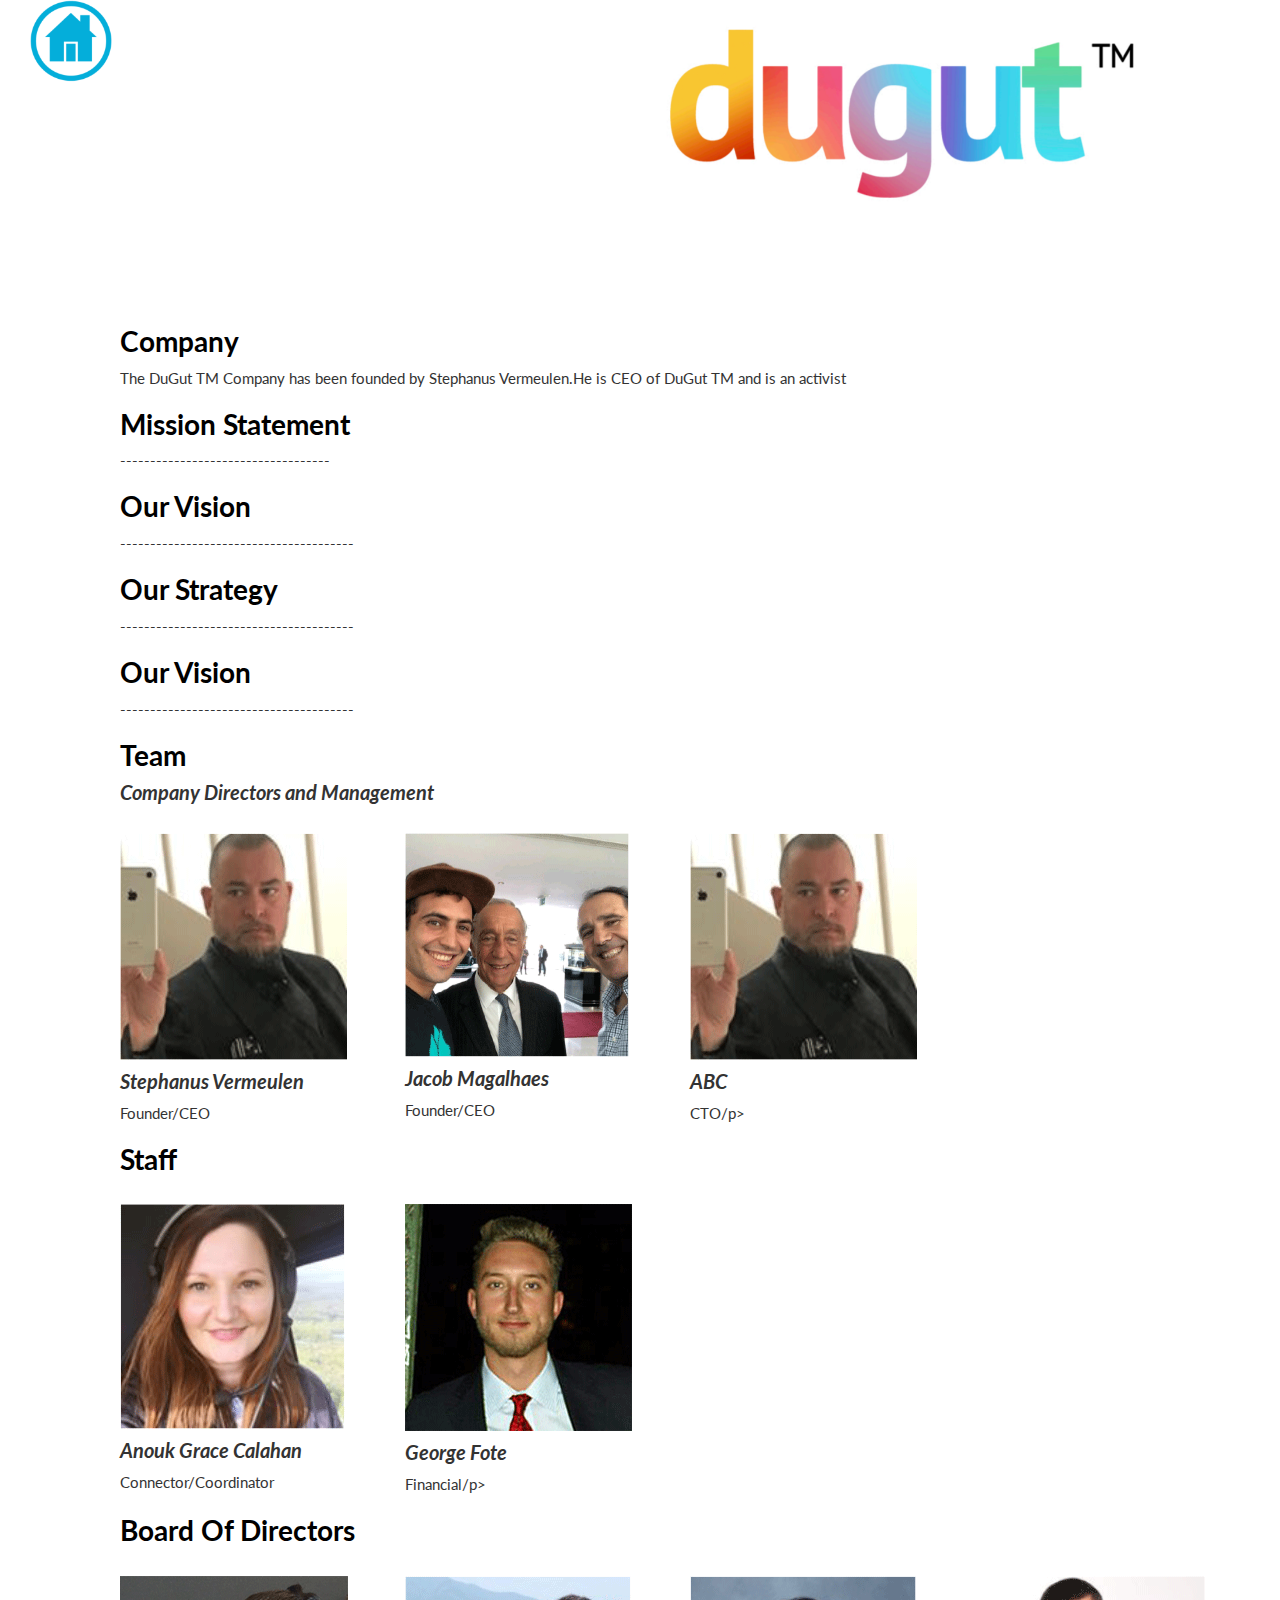
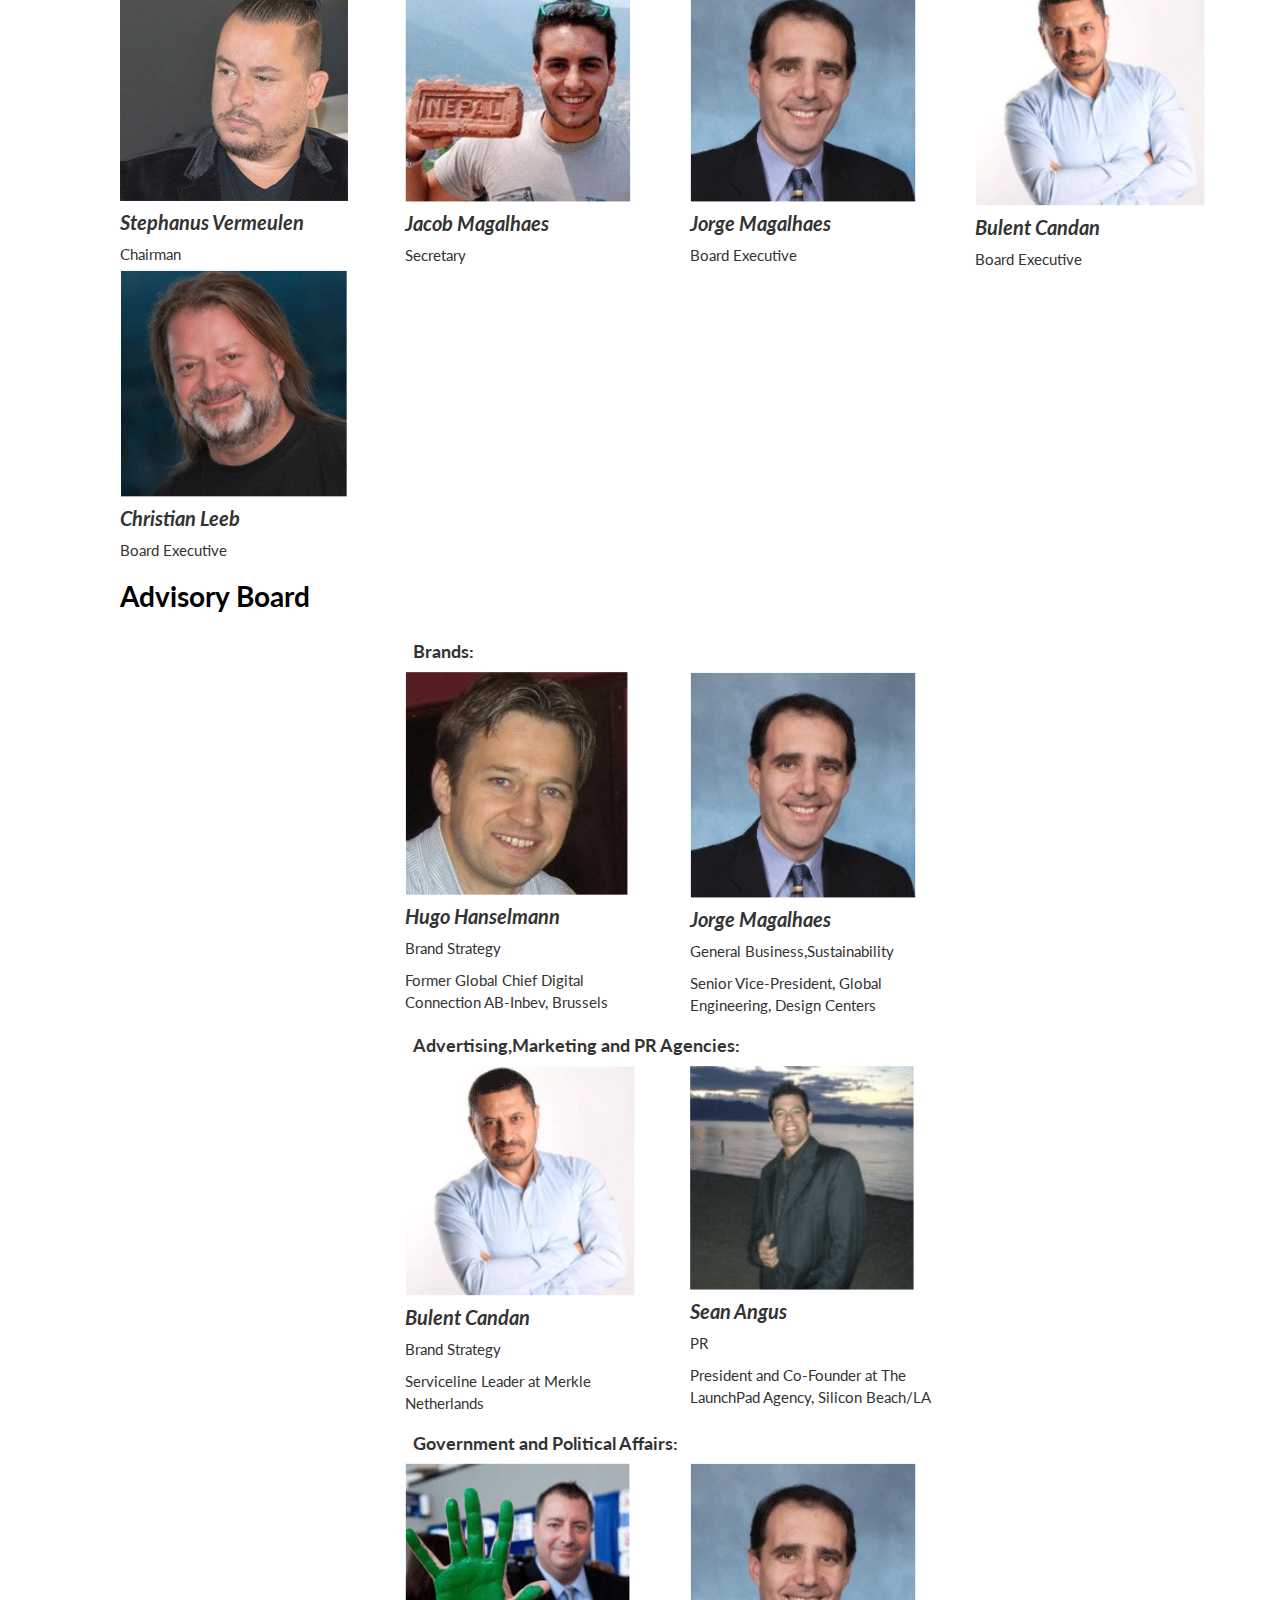
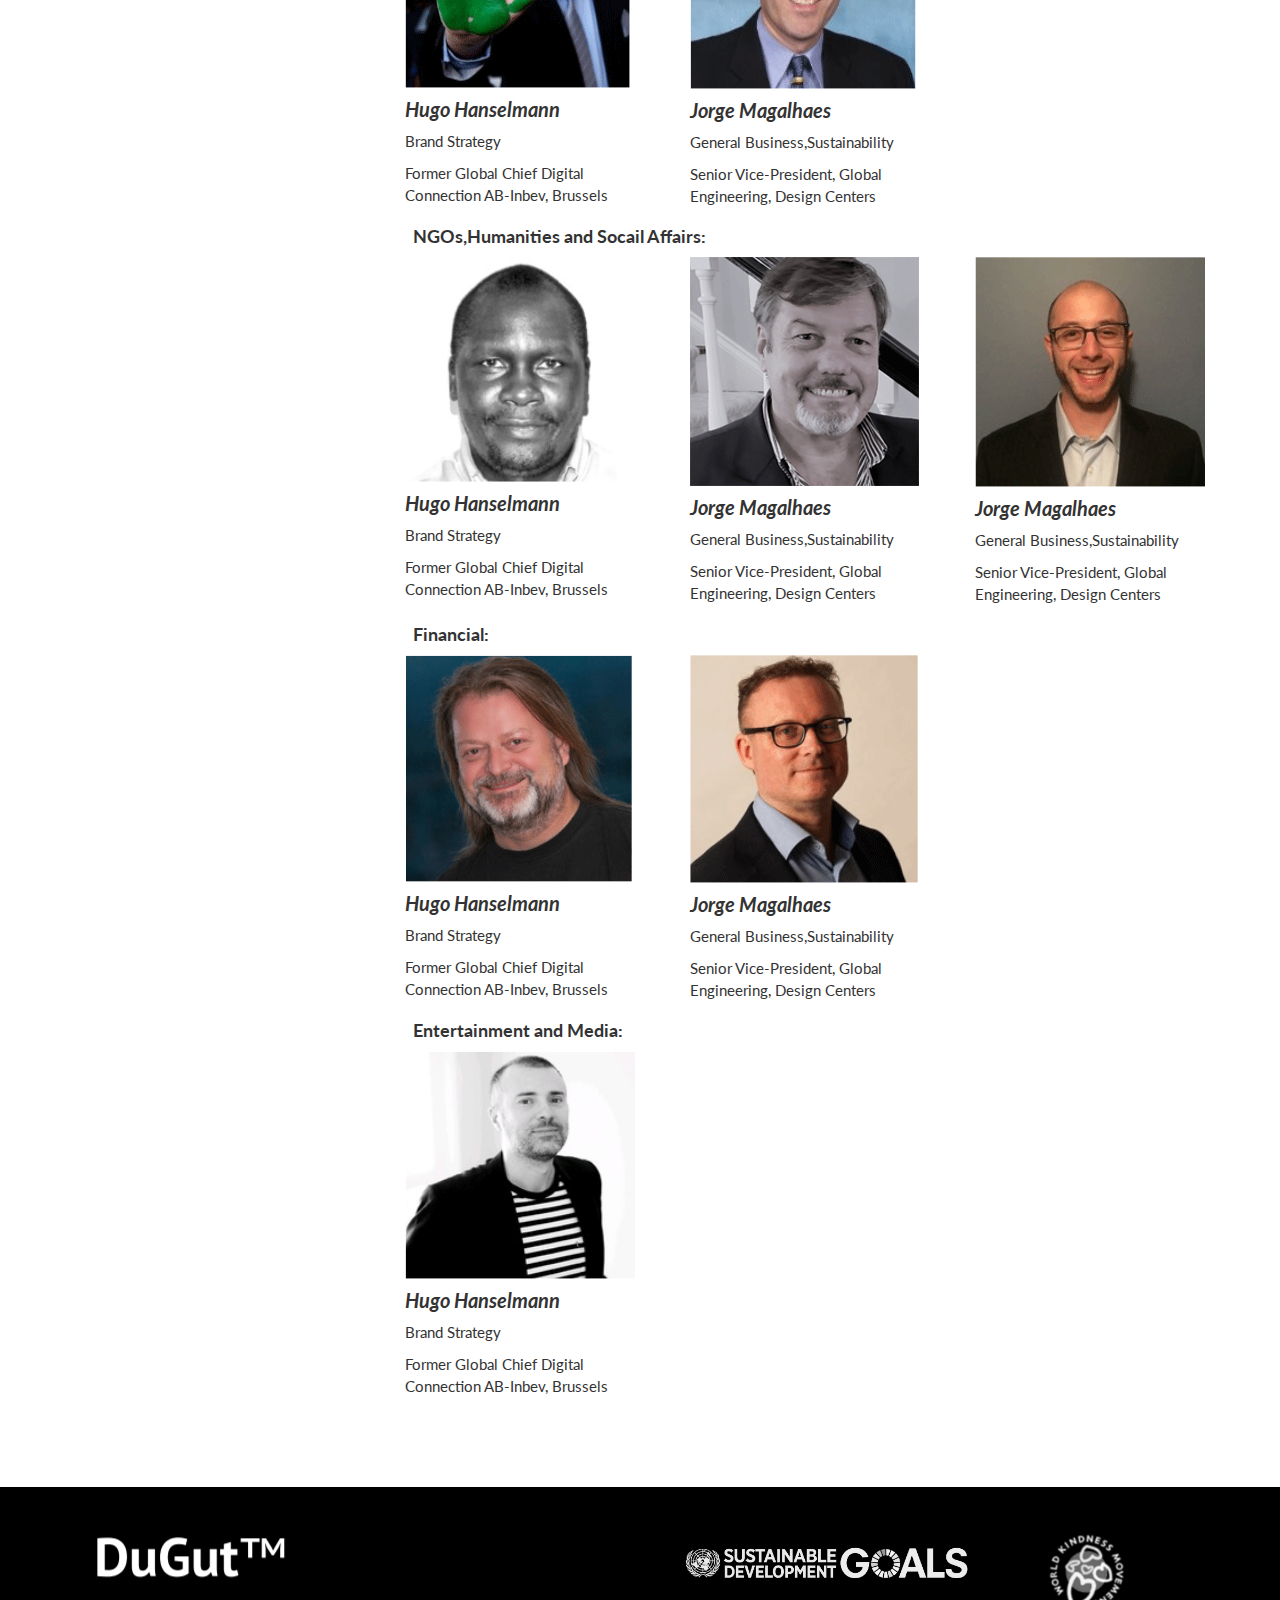
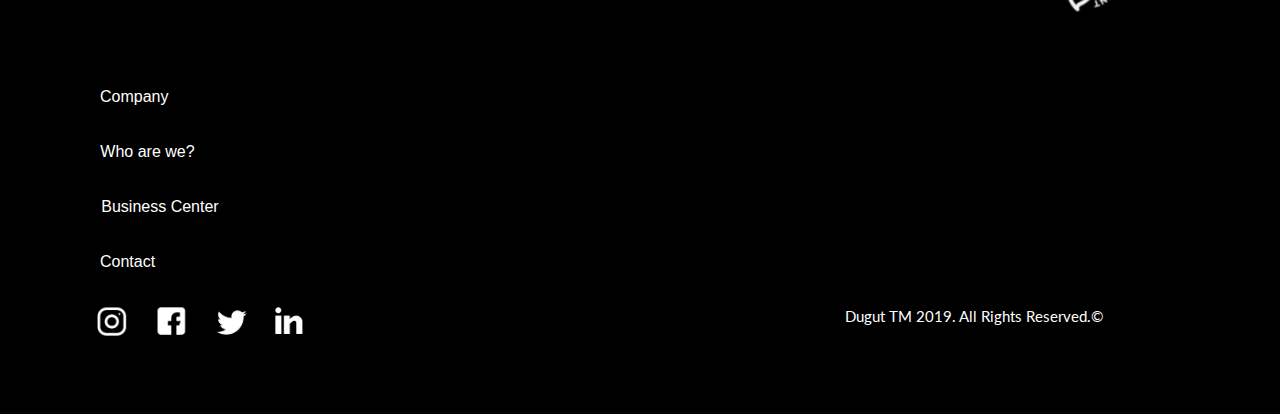
==== commit d3553a14: "company page" ====
--- a/company.html
+++ b/company.html
@@ -214,12 +214,12 @@
            <div class="clearfix"></div>
 
            <div class="row">
-                <h3 class="advisoryH3"><b>Brands:</b></h3>
-                <div class="col-md-3"></div>
-                
-                <div class="col-md-3">
-                        
-                    <img src='images/1002_0007_Hugo-Hanselmann.png'>
+                <h3 class="advisoryH3"><b>Government and Political Affairs:</b></h3>
+                <div class="col-md-3"></div>
+                
+                <div class="col-md-3">
+                        
+                    <img src='images/1002_0005_Jim-Freeman.png'>
                     <h5><b>Hugo Hanselmann</b></h5>
                     <p>Brand Strategy</p>
                     <p>Former Global Chief
@@ -241,12 +241,12 @@
            <div class="clearfix"></div>
 
            <div class="row">
-                <h3 class="advisoryH3"><b>Brands:</b></h3>
-                <div class="col-md-3"></div>
-                
-                <div class="col-md-3">
-                        
-                    <img src='images/1002_0007_Hugo-Hanselmann.png'>
+                <h3 class="advisoryH3"><b>NGOs,Humanities and Socail Affairs:</b></h3>
+                <div class="col-md-3"></div>
+                
+                <div class="col-md-3">
+                        
+                    <img src='images/1002_0004_Kadu-Titi.png'>
                     <h5><b>Hugo Hanselmann</b></h5>
                     <p>Brand Strategy</p>
                     <p>Former Global Chief
@@ -256,7 +256,7 @@
                 </div> 
                 <div class="col-md-3">
                     
-                    <img src='images/1002_0010_Jorge-Magalhaes.png'>
+                    <img src='images/1002_0003_Michael-Loyd-White.png'>
                     <h5><b>Jorge Magalhaes</b></h5>
                     <p>General Business,Sustainability</p>
                     <p>Senior Vice-President,
@@ -264,16 +264,26 @@
                         Design Centers
                     </p>
                 </div>
+                <div class="col-md-3">
+                    
+                        <img src='images/1002_0002_Corey-Harnish.png'>
+                        <h5><b>Jorge Magalhaes</b></h5>
+                        <p>General Business,Sustainability</p>
+                        <p>Senior Vice-President,
+                            Global Engineering,
+                            Design Centers
+                        </p>
+                    </div>
            </div>
            <div class="clearfix"></div>
 
            <div class="row">
-                <h3 class="advisoryH3"><b>Brands:</b></h3>
-                <div class="col-md-3"></div>
-                
-                <div class="col-md-3">
-                        
-                    <img src='images/1002_0007_Hugo-Hanselmann.png'>
+                <h3 class="advisoryH3"><b>Financial:</b></h3>
+                <div class="col-md-3"></div>
+                
+                <div class="col-md-3">
+                        
+                    <img src='images/1002_0008_Christian-Leeb.png'>
                     <h5><b>Hugo Hanselmann</b></h5>
                     <p>Brand Strategy</p>
                     <p>Former Global Chief
@@ -283,7 +293,7 @@
                 </div> 
                 <div class="col-md-3">
                     
-                    <img src='images/1002_0010_Jorge-Magalhaes.png'>
+                    <img src='images/1002_0001_Ton-Rosendaal.png'>
                     <h5><b>Jorge Magalhaes</b></h5>
                     <p>General Business,Sustainability</p>
                     <p>Senior Vice-President,
@@ -291,6 +301,24 @@
                         Design Centers
                     </p>
                 </div>
+           </div>
+           <div class="clearfix"></div>
+
+           <div class="row">
+                <h3 class="advisoryH3"><b>Entertainment and Media:</b></h3>
+                <div class="col-md-3"></div>
+                
+                <div class="col-md-3">
+                        
+                    <img src='images/1002_0000_Cesar-Couto-Ferreira.png'>
+                    <h5><b>Hugo Hanselmann</b></h5>
+                    <p>Brand Strategy</p>
+                    <p>Former Global Chief
+                        Digital Connection
+                        AB-Inbev, Brussels
+                    </p>
+                </div> 
+            
            </div>
             </div>
 
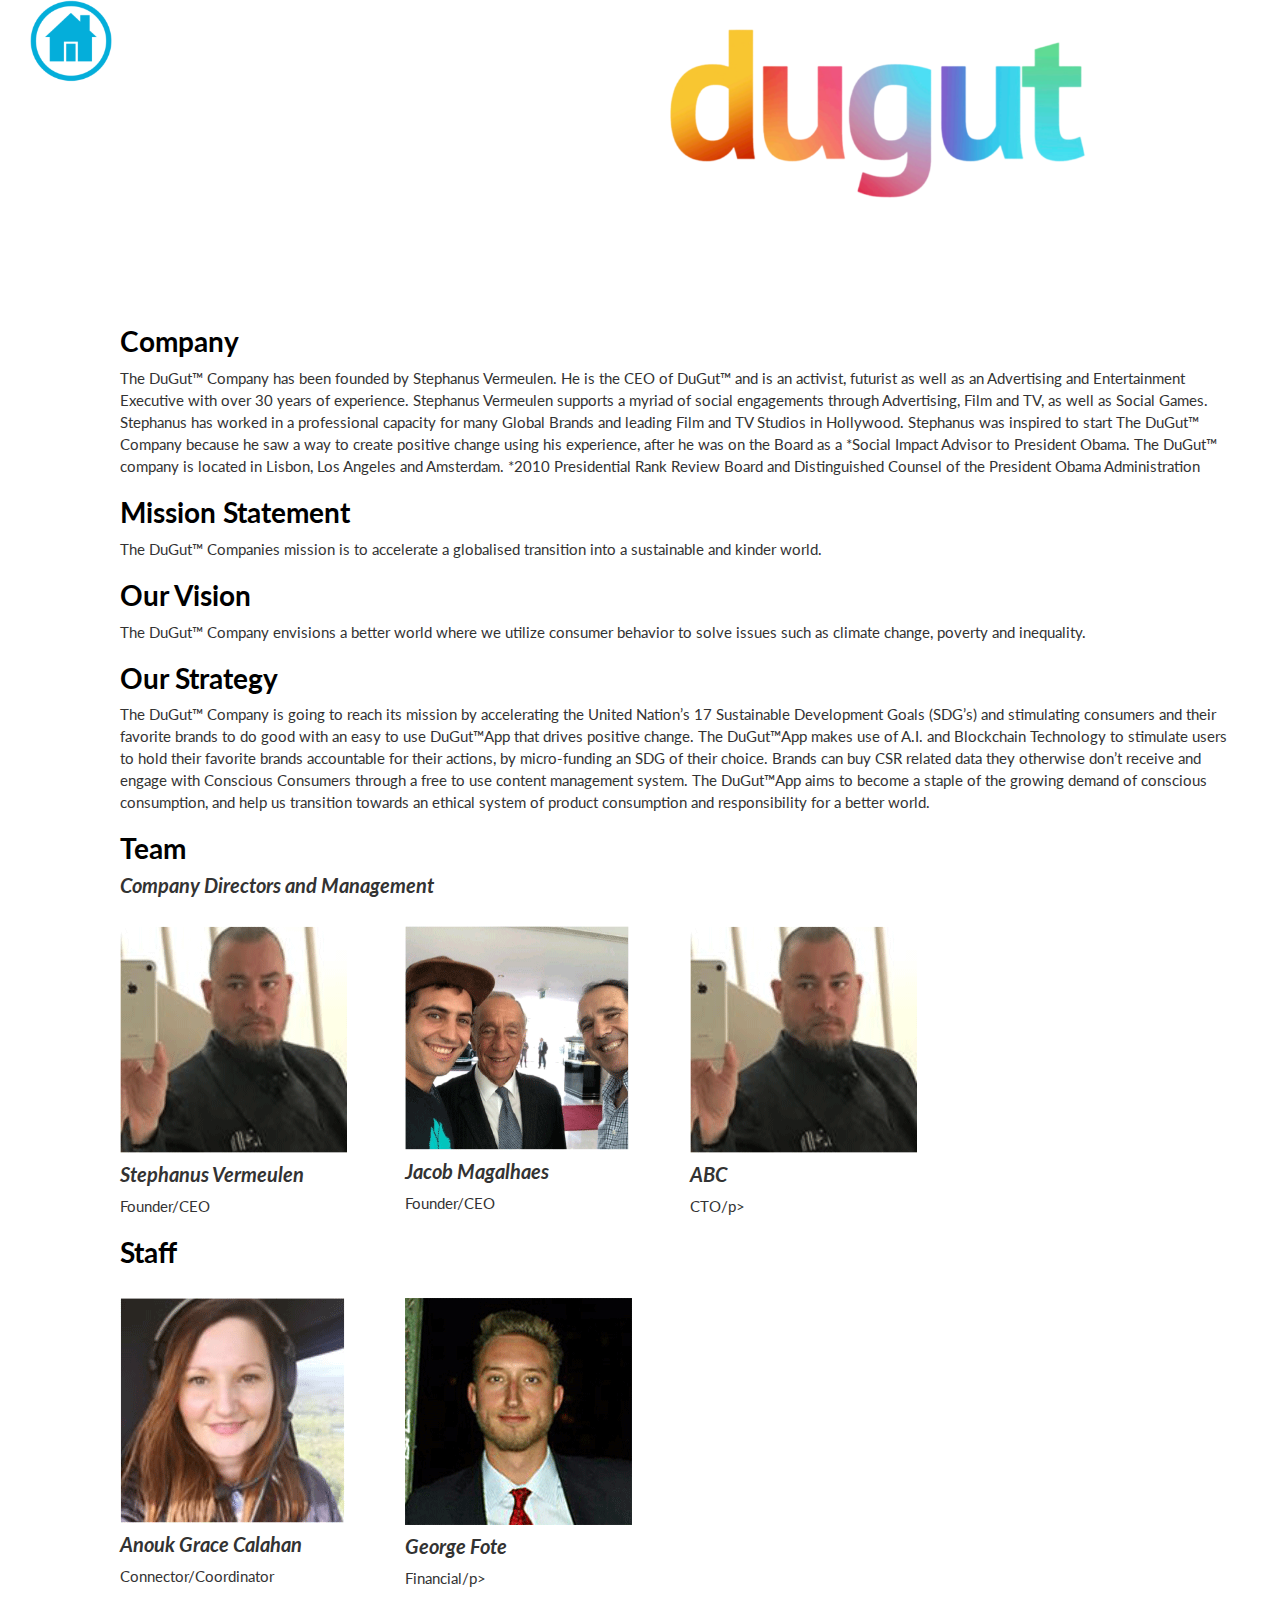
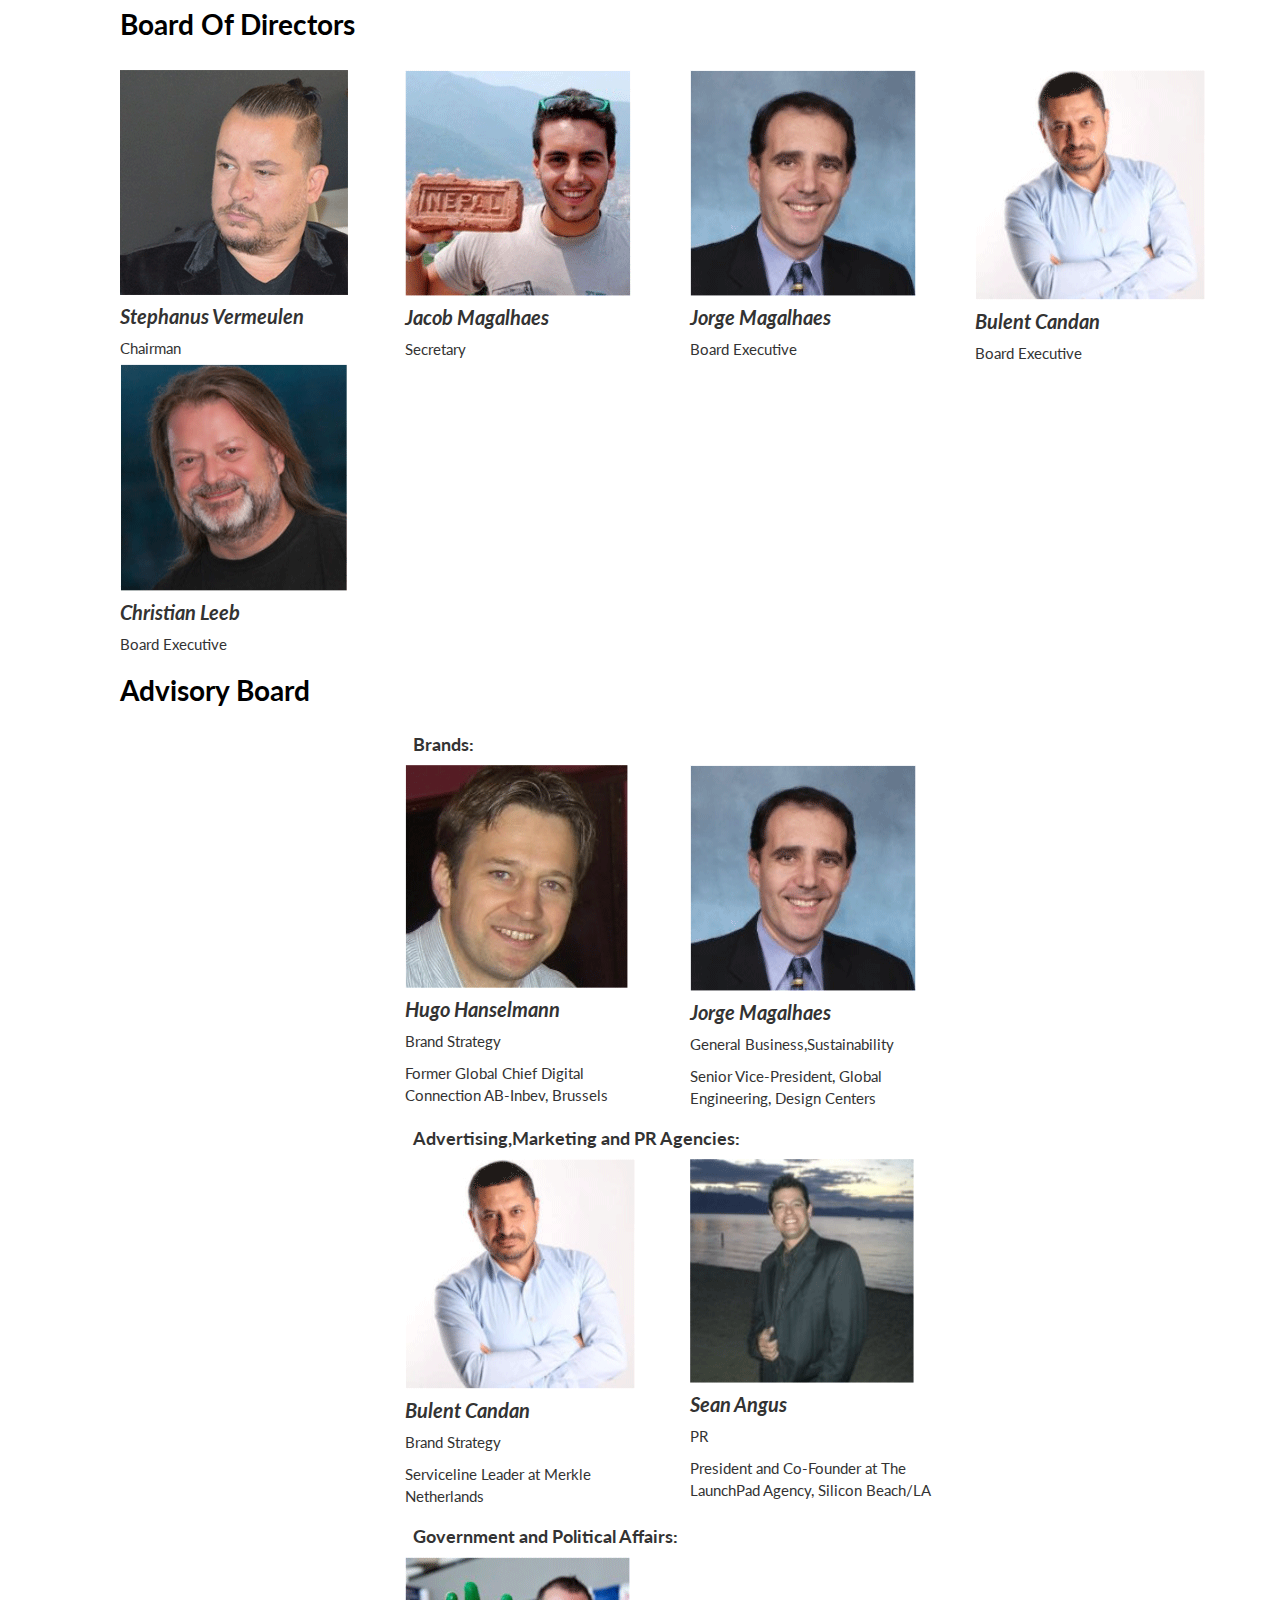
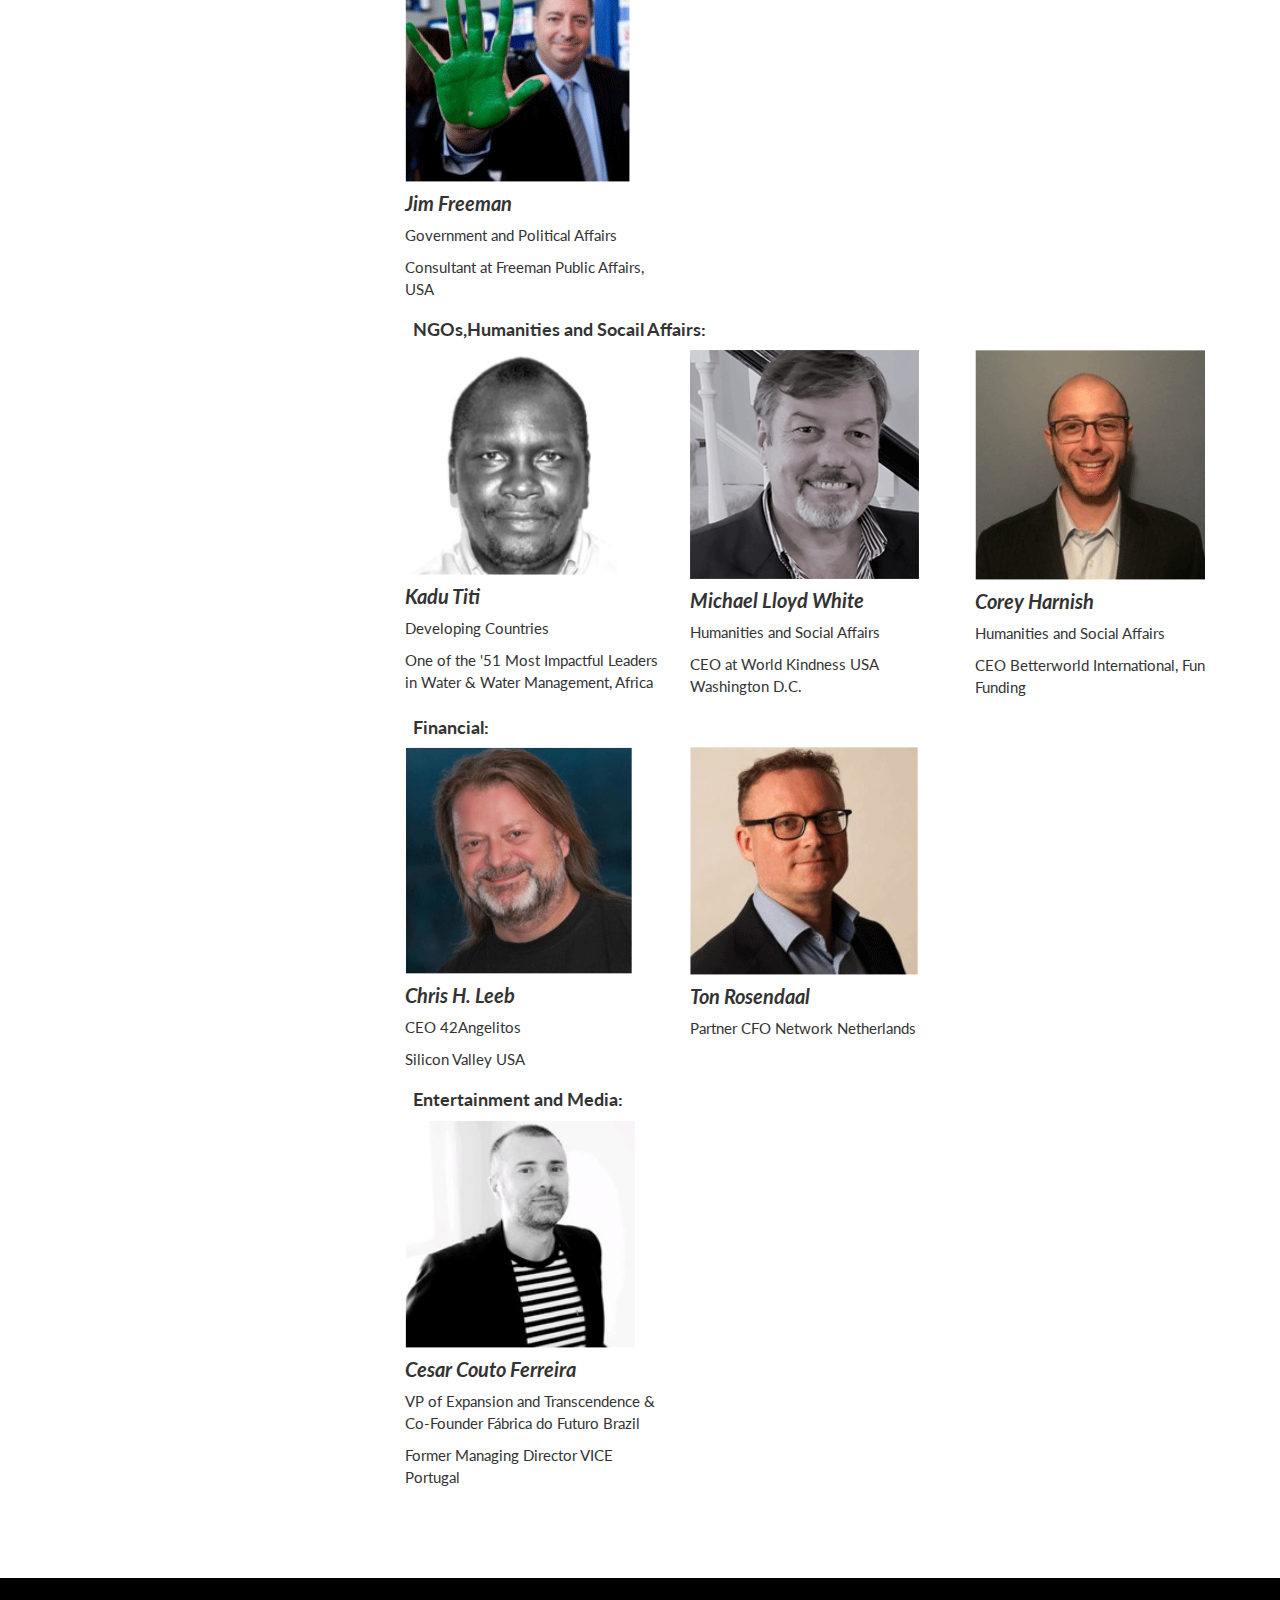
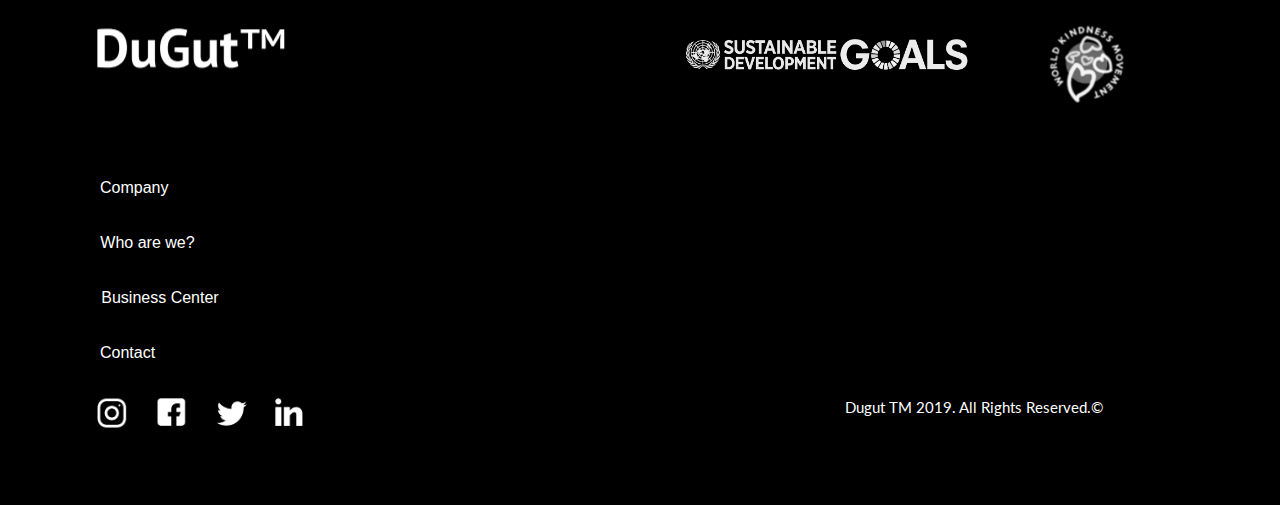
==== commit 2a060daf: "new pages" ====
--- a/company.html
+++ b/company.html
@@ -9,7 +9,7 @@
     <meta name="description" content="">
     <meta name="author" content="">
 
-    <title>4 good</title>
+    <title>DuGut™ Comapny</title>
 
     <!-- Bootstrap Core CSS -->
     <link href="css/bootstrap.min.css" rel="stylesheet">
@@ -60,17 +60,37 @@
         <div class="container">
             <div class="col-md-12">
                 <h1>Company</h1>
-                <p>The DuGut TM Company has been founded by Stephanus Vermeulen.He is CEO of DuGut TM and is an activist
+                <p>The DuGut™ Company has been founded by Stephanus Vermeulen. He is the CEO of DuGut™ and is an activist, futurist as well as an Advertising and Entertainment Executive with over 30 years of experience. 
+
+                    Stephanus Vermeulen supports a myriad of social engagements through Advertising, Film and TV, as well as Social Games. Stephanus has worked in a professional capacity for many Global Brands and leading Film and TV Studios in Hollywood. 
+                    
+                    Stephanus was inspired to start The DuGut™ Company because he saw a way to create positive change using his experience, after he was on the Board as a *Social Impact Advisor to President Obama. 
+                    
+                    The DuGut™ company is located in Lisbon, Los Angeles and Amsterdam.
+                    
+                    *2010 Presidential Rank Review Board and Distinguished Counsel of the President Obama Administration
+                    
+               
                 </p>
                 <h1>Mission Statement</h1>
-                <p>-----------------------------------</p>
+                <p>The DuGut™ Companies mission is to accelerate a globalised transition into a sustainable and 
+                    kinder world.
+                    </p>
 
                 <h1>Our Vision</h1>
-                <p>---------------------------------------</p>
+                <p>The DuGut™ Company envisions a better world where we utilize consumer behavior to solve issues such as climate change, poverty and inequality.
+
+                </p>
                 <h1>Our Strategy</h1>
-                <p>---------------------------------------</p>
-                <h1>Our Vision</h1>
-                <p>---------------------------------------</p>
+                <p>The DuGut™ Company is going to reach its mission by accelerating the United Nation’s 17 Sustainable Development Goals (SDG’s) and stimulating consumers and their favorite brands to do good with an easy to use DuGut™App that drives positive change. 
+ 
+                    The DuGut™App makes use of A.I. and Blockchain Technology to stimulate users to hold their favorite brands accountable for their actions, by micro-funding an SDG of their choice. 
+                    
+                    Brands can buy CSR related data they otherwise don’t receive and engage with Conscious Consumers through a free to use content management system.
+                     
+                    The DuGut™App aims to become a staple of the growing demand of conscious consumption, and help us transition towards an ethical system of product consumption and responsibility for a better world. 
+                    </p>
+              
 
                 <h1>Team</h1>
                 <h5><b>Company Directors and Management</b></h5>
@@ -220,14 +240,16 @@
                 <div class="col-md-3">
                         
                     <img src='images/1002_0005_Jim-Freeman.png'>
-                    <h5><b>Hugo Hanselmann</b></h5>
-                    <p>Brand Strategy</p>
-                    <p>Former Global Chief
-                        Digital Connection
-                        AB-Inbev, Brussels
-                    </p>
-                </div> 
-                <div class="col-md-3">
+                    <h5><b>Jim Freeman</b></h5>
+                    <p>Government and 
+                        Political Affairs
+                        </p>
+                    <p>Consultant at 
+                        Freeman Public 
+                        Affairs, USA                        
+                    </p>
+                </div> 
+                <!-- <div class="col-md-3">
                     
                     <img src='images/1002_0010_Jorge-Magalhaes.png'>
                     <h5><b>Jorge Magalhaes</b></h5>
@@ -236,7 +258,7 @@
                         Global Engineering,
                         Design Centers
                     </p>
-                </div>
+                </div> -->
            </div>
            <div class="clearfix"></div>
 
@@ -247,31 +269,32 @@
                 <div class="col-md-3">
                         
                     <img src='images/1002_0004_Kadu-Titi.png'>
-                    <h5><b>Hugo Hanselmann</b></h5>
-                    <p>Brand Strategy</p>
-                    <p>Former Global Chief
-                        Digital Connection
-                        AB-Inbev, Brussels
+                    <h5><b>Kadu Titi</b></h5>
+                    <p>Developing Countries</p>
+                    <p>One of the '51 Most Impactful Leaders in Water & Water 
+                        Management, Africa
+                        
                     </p>
                 </div> 
                 <div class="col-md-3">
                     
                     <img src='images/1002_0003_Michael-Loyd-White.png'>
-                    <h5><b>Jorge Magalhaes</b></h5>
-                    <p>General Business,Sustainability</p>
-                    <p>Senior Vice-President,
-                        Global Engineering,
-                        Design Centers
+                    <h5><b>Michael Lloyd White</b></h5>
+                    <p>Humanities and Social Affairs</p>
+                    <p>CEO at 
+                        World Kindness USA
+                        Washington D.C.
+                        
                     </p>
                 </div>
                 <div class="col-md-3">
                     
                         <img src='images/1002_0002_Corey-Harnish.png'>
-                        <h5><b>Jorge Magalhaes</b></h5>
-                        <p>General Business,Sustainability</p>
-                        <p>Senior Vice-President,
-                            Global Engineering,
-                            Design Centers
+                        <h5><b>Corey Harnish</b></h5>
+                        <p>Humanities and Social Affairs</p>
+                        <p>CEO Betterworld 
+                            International, Fun Funding
+                            
                         </p>
                     </div>
            </div>
@@ -284,22 +307,17 @@
                 <div class="col-md-3">
                         
                     <img src='images/1002_0008_Christian-Leeb.png'>
-                    <h5><b>Hugo Hanselmann</b></h5>
-                    <p>Brand Strategy</p>
-                    <p>Former Global Chief
-                        Digital Connection
-                        AB-Inbev, Brussels
+                    <h5><b>Chris H. Leeb</b></h5>
+                    <p>CEO 42Angelitos</p>
+                    <p>Silicon Valley USA
                     </p>
                 </div> 
                 <div class="col-md-3">
                     
                     <img src='images/1002_0001_Ton-Rosendaal.png'>
-                    <h5><b>Jorge Magalhaes</b></h5>
-                    <p>General Business,Sustainability</p>
-                    <p>Senior Vice-President,
-                        Global Engineering,
-                        Design Centers
-                    </p>
+                    <h5><b>Ton Rosendaal</b></h5>
+                    <p>Partner CFO Network Netherlands</p>
+                   
                 </div>
            </div>
            <div class="clearfix"></div>
@@ -311,11 +329,12 @@
                 <div class="col-md-3">
                         
                     <img src='images/1002_0000_Cesar-Couto-Ferreira.png'>
-                    <h5><b>Hugo Hanselmann</b></h5>
-                    <p>Brand Strategy</p>
-                    <p>Former Global Chief
-                        Digital Connection
-                        AB-Inbev, Brussels
+                    <h5><b>Cesar Couto Ferreira</b></h5>
+                    <p>VP of Expansion and Transcendence & Co-Founder Fábrica do Futuro Brazil</p>
+                    <p>Former Managing 
+                        Director VICE 
+                        Portugal
+                        
                     </p>
                 </div> 
             
@@ -328,111 +347,111 @@
     </section>
 
 
+
     <footer class="footer">
-        <div class="container">
-            <div class='col-md-6'><img id="img" src="images/footerlogo.PNG" class="img-responsive" alt=""></div>
-            <div class="col-md-4">
-                <div class="social-media">
-                    <a id="a" href="https://www.un.org/sustainabledevelopment/sustainable-development-goals/" title=""
-                        target="_blank">
-                        <img id="img" src="images/UN LOGO.png" class="img-responsive center-block" alt="">
-                    </a>
-
-                </div>
-            </div>
-            <div class='col-md-2'>
-                <div class="social-media" style="    width: 74%;">
-                    <a id="a" href="https://worldkindnessusa.org/" title="" target="_blank">
-
-                        <img id="img" src="images/smallunlogo.PNG" class="img-responsive center-block" alt="">
-                    </a>
-                </div>
-
-            </div>
-
-
-        </div>
+            <div class="container">
+                <div class='col-md-6'><img id="img" src="images/footerlogo.PNG" class="img-responsive" alt=""></div>
+                    <div class="col-md-4">
+                    <div class="social-media" >
+                            <a id="a" href="https://www.un.org/sustainabledevelopment/sustainable-development-goals/" title="" target="_blank">
+                            <img id="img" src="images/UN LOGO.png" class="img-responsive center-block" alt="">
+                            </a>
+
+                    </div>
+                </div>
+                <div class='col-md-2'>
+                        <div class="social-media" style="    width: 74%;">
+                                <a id="a" href="https://worldkindnessusa.org/" title="" target="_blank">
+
+                                <img id="img" src="images/smallunlogo.PNG" class="img-responsive center-block" alt="">
+    </a>
+                        </div>
+    
+                </div>
+
+              
+            </div>
         <div class="container" style="padding-top: 53px;">
             <div class="col-md-6">
-                <div class="social-media" style="padding-right: 57%;">
-                    <!-- Footer Links -->
-                    <div class="container-fluid text-center text-md-left">
-
-                        <!-- Grid row -->
-                        <div class="row">
-
-                            <!-- Grid column -->
-
-
-                            <!-- Grid column -->
-                            <div class="col-md-3 mb-md-0 mb-3">
-
-                                <!-- Links -->
-
-                                <ul class="list-unstyled">
-                                    <li>
-                                        <a href="company.html">Company</a>
-                                    </li>
-                                    <li>
-                                        <a href="team" style="width: 95px;">Who are we?</a>
-                                    </li>
-                                    <li>
-                                        <a href="buisnesscenter" style="width: 120px;
-            ">Business Center</a>
-                                    </li>
-                                    <li>
-                                        <a href="contact">Contact</a>
-                                    </li>
-                                </ul>
-
-                            </div>
-                            <!-- Grid column -->
-
-                            <!-- Grid column -->
-
-                            <!-- Grid column -->
-
-                        </div>
-                        <!-- Grid row -->
-
-                    </div>
-                    <!-- Footer Links -->
-
-                    <ul class="list-inline center-block text-center">
-
-                        <li>
-                            <a id="a" href="https://www.instagram.com/dugutapp/" title="" target="_blank">
-                                <img id="img" src="images/Instagram.png" class="img-responsive center-block" alt="">
-                            </a>
-                        </li>
-                        <li>
-                            <a id="a" href="https://www.facebook.com/du.gut.100" title="" target="_blank">
-                                <img id="img" src="images/Facebook.png" class="img-responsive center-block" alt="">
-                            </a>
-                        </li>
-                        <li>
-                            <a id="a" href="#" title="" target="_blank">
-                                <img id="img" src="images/Twitter.png" class="img-responsive center-block" alt="">
-                            </a>
-                        </li>
-                        <li>
-                            <a id="a" href="#" title="" target="_blank">
-                                <img id="img" src="images/Linked In.png" class="img-responsive center-block" alt="">
-                            </a>
-                        </li>
-
-                    </ul>
-                </div>
-            </div>
-            <div class="col-md-2"></div>
-            <div class="col-md-4">
-                <div style="padding-right: 6%;padding-top: 231px;">
-                    <p>Dugut TM 2019. All Rights Reserved.©</p>
-
-                </div>
-
-            </div>
+            <div class="social-media" style="padding-right: 57%;">
+                 <!-- Footer Links -->
+  <div class="container-fluid text-center text-md-left">
+
+        <!-- Grid row -->
+        <div class="row">
+    
+          <!-- Grid column -->
+        
+    
+          <!-- Grid column -->
+          <div class="col-md-3 mb-md-0 mb-3">
+    
+            <!-- Links -->
+    
+            <ul class="list-unstyled">
+              <li>
+                <a href="company.html" target="_blank">Company</a>
+              </li>
+              <li>
+                <a href="company.html" style="width: 95px;" target="_blank">Who are we?</a>
+              </li>
+              <li>
+                <a href="download.html" target="_blank" style="width: 120px;
+                ">Business Center</a>
+              </li>
+              <li>
+                <a href='mailto:Contact@DuGut.com'>Contact</a>
+              </li>
+            </ul>
+    
+          </div>
+          <!-- Grid column -->
+    
+          <!-- Grid column -->
+     
+          <!-- Grid column -->
+    
         </div>
+        <!-- Grid row -->
+    
+      </div>
+      <!-- Footer Links -->
+
+                <ul class="list-inline center-block text-center">
+                  
+                   <li>
+                        <a id="a" href="https://www.instagram.com/dugutapp/" title="" target="_blank">
+                            <img id="img" src="images/Instagram.png" class="img-responsive center-block" alt="">
+                        </a>
+                    </li>
+                    <li>
+                        <a id="a" href="https://www.facebook.com/du.gut.100" title="" target="_blank">
+                            <img id="img" src="images/Facebook.png" class="img-responsive center-block" alt="">
+                        </a>
+                    </li>
+                    <li>
+                        <a id="a" href="#" title="" target="_blank">
+                            <img id="img" src="images/Twitter.png" class="img-responsive center-block" alt="">
+                        </a>
+                    </li>
+                    <li>
+                        <a id="a" href="#" title="" target="_blank">
+                            <img id="img" src="images/Linked In.png" class="img-responsive center-block" alt="">
+                        </a>
+                    </li>
+                  
+                </ul>
+            </div>
+        </div>
+        <div class="col-md-2"></div>
+        <div class="col-md-4"> 
+            <div style="padding-right: 6%;padding-top: 231px;">
+                  <p>Dugut TM 2019. All Rights Reserved.©</p>
+
+            </div>
+           
+        </div>
+    </div>
 
     </footer>
 </body>
--- a/css/humberMenu.css
+++ b/css/humberMenu.css
@@ -380,6 +380,7 @@
     text-decoration: underline;
     /* text-align: center; */
     font-size: 22px;
+    margin-left: 20px;
     cursor: pointer;
   }
   .arrowstyle{
@@ -764,10 +765,43 @@
     }
 }
 @media (min-width: 320px) and (max-width: 767px) {
-    
+    .section2 {
+        display: block;
+        background: #00c9c6;
+        padding: 20px 0px;
+        position: relative;
+        bottom: -39px;
+        height: auto;
+    }
+    .form-control {
+        display: block !important;
+        width: 93% !important;
+        height: 71px !important;
+        padding: 7px 12px !important;
+        font-size: 14px !important;
+        line-height: 1.42857143 !important;
+        color: #555 !important;
+        background-color: #fff !important;
+        background-image: none !important;
+        border: 1px solid #ccc !important;
+        border-radius: 19px !important;
+        -webkit-box-shadow: inset 0 1px 1px rgba(0,0,0,.075) !important;
+        box-shadow: inset 0 1px 1px rgba(0,0,0,.075) !important;
+        -webkit-transition: border-color ease-in-out .15s,-webkit-box-shadow ease-in-out .15s;
+        -o-transition: border-color ease-in-out .15s,box-shadow ease-in-out .15s;
+        transition: border-color ease-in-out .15s,box-shadow ease-in-out .15s;
+        /* text-align: center; */
+        margin-left: 5%;
+        width: 75px;
+    }
+    .arrowstyle {
+        position: relative;
+        bottom: 61px;
+        left: 107px;
+    }
 .sectionLogoSetting{
     width: 256px;
-    padding-top: 105px;
+    padding-top: 146px;
     padding-left: 50px;
 }
     #section2{
@@ -810,7 +844,7 @@
        
     }
     #section1 {
-        padding-top: 100%;
+        padding-top: 258%;
         position: relative;
         bottom: 21px;
     }
@@ -821,7 +855,7 @@
         background-position: center;
         background-repeat: no-repeat;
         position: relative;
-        bottom: 28px;
+        bottom:  243px;
         height: 100%;
     }
     .section3{
@@ -883,13 +917,55 @@
         position: relative;
         bottom: 0px;
     }
+    .sidebannerimage {
+        width: 100%;
+    padding-top: 238px;
+    bottom: 270px;
+    position: relative;
+    }
+    .advisoryH3 {
+        margin-left: 5%;
+    }
 }
 
 @media (min-width: 320px) and (max-width: 480px) {
-    
+    .section2 {
+        display: block;
+        background: #00c9c6;
+        padding: 20px 0px;
+        position: relative;
+        bottom: -39px;
+        height: auto;
+    }
+    .form-control {
+        display: block !important;
+        width: 93% !important;
+        height: 71px !important;
+        padding: 7px 12px !important;
+        font-size: 14px !important;
+        line-height: 1.42857143 !important;
+        color: #555 !important;
+        background-color: #fff !important;
+        background-image: none !important;
+        border: 1px solid #ccc !important;
+        border-radius: 19px !important;
+        -webkit-box-shadow: inset 0 1px 1px rgba(0,0,0,.075) !important;
+        box-shadow: inset 0 1px 1px rgba(0,0,0,.075) !important;
+        -webkit-transition: border-color ease-in-out .15s,-webkit-box-shadow ease-in-out .15s;
+        -o-transition: border-color ease-in-out .15s,box-shadow ease-in-out .15s;
+        transition: border-color ease-in-out .15s,box-shadow ease-in-out .15s;
+        /* text-align: center; */
+        margin-left: 5%;
+        width: 75px;
+    }
+    .arrowstyle {
+        position: relative;
+        bottom: 61px;
+        left: 107px;
+    }
 .sectionLogoSetting{
     width: 256px;
-    padding-top: 105px;
+    padding-top: 146px;
     padding-left: 50px;
 }
     #section2{
@@ -902,7 +978,7 @@
         background-position: center;
         background-repeat: no-repeat;
         position: relative;
-        bottom: 28px;
+        bottom:  243px;
         height: 100%;
     }
     .section3{
@@ -1004,12 +1080,21 @@
     position: relative;
     left: -6%;
     z-index: 9999999;
-    top: -18px;
+    top: 4px;
 }
     #section1 {
-        padding-top: 100%;
-       position: relative;
+        padding-top: 258%;
+        position: relative;
         bottom: 21px;
     }
+    .advisoryH3 {
+        margin-left: 5%;
+    }
+    .sidebannerimage {
+        width: 100%;
+    padding-top: 238px;
+    bottom: 270px;
+    position: relative;
+    }
 
 }